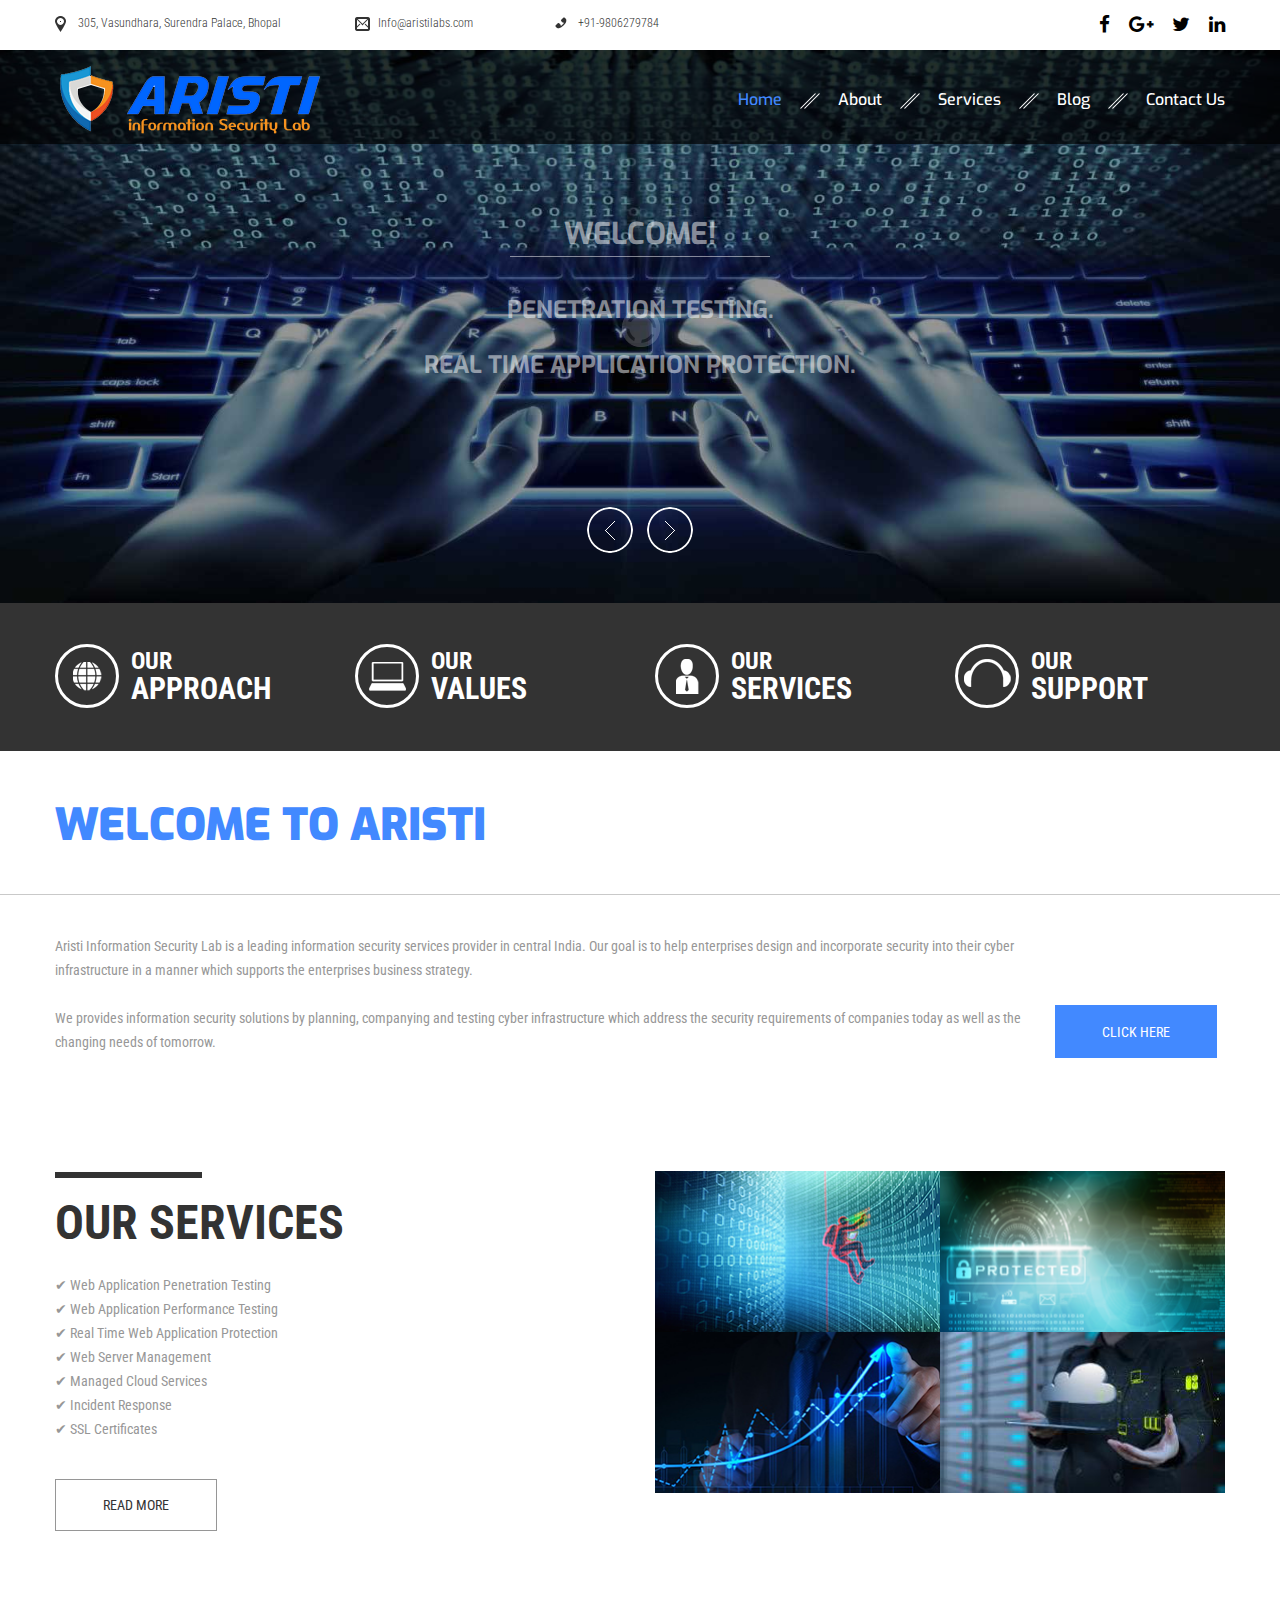
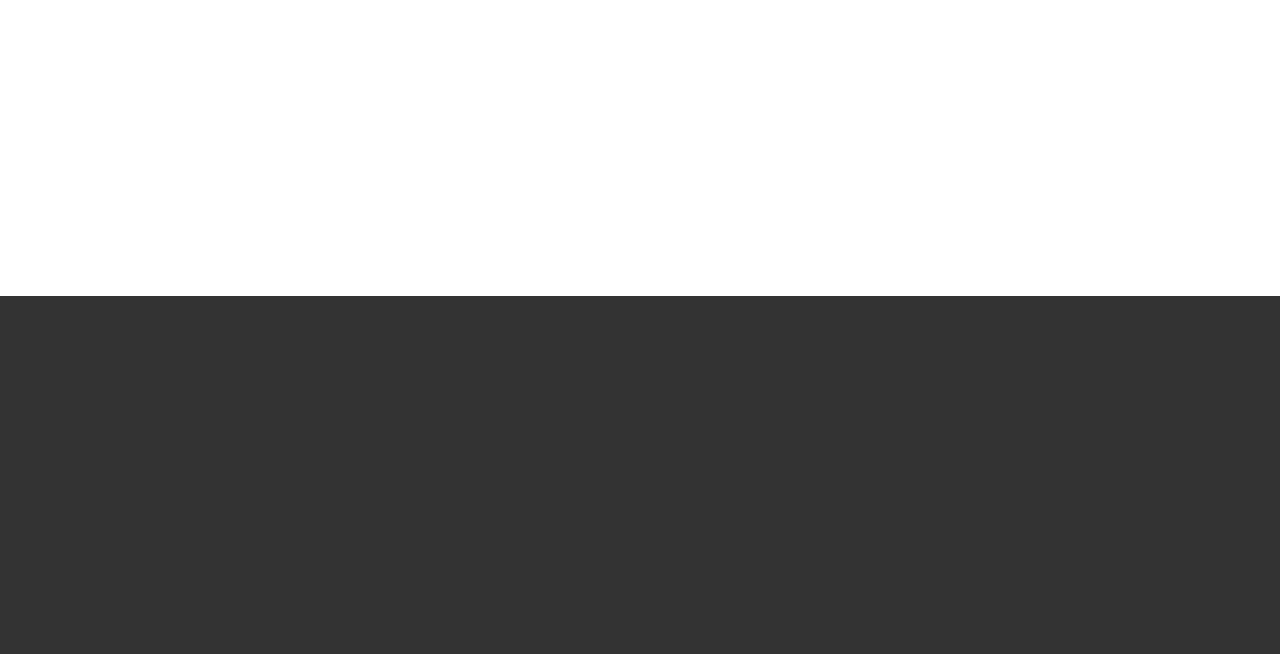
==== index.html @ cc19d4cd "Initial commit" ====
<!DOCTYPE html>
<html lang="en">
<head>
<title>Welcome to Aristi Labs</title>
<meta charset="utf-8">
<meta name="format-detection" content="telephone=no"/>

<link rel="icon" href="Images/favicon.ico" type="image/x-icon">
<link rel="stylesheet" href="css/grid.css">
<link rel="stylesheet" href="css/camera.css">
<link rel="stylesheet" href="css/newsletter.css">
<link rel="stylesheet" href="css/style.css">
<script src="js/jquery.js"></script>
<script src="js/jquery-migrate-1.2.1.js"></script>
<script src="js/camera.js"></script>
<script src="js/sForm.js"></script>
<!--[if (gt IE 9)|!(IE)]><!-->
<script src="js/jquery.mobile.customized.min.js"></script>
<script src="js/wow.js"></script>
<script>
        $(document).ready(function () {
            if ($('html').hasClass('desktop')) {
                new WOW().init();
            }
        });
    </script>
<!--<![endif]-->
<script>
        $(document).ready(function () {
            $('#camera_wrap').camera({
                loader: true,
                pagination: false,
                minHeight: '',
                thumbnails: false,
                height: '43.1875%',
                caption: true,
                navigation: true,
                fx: 'simpleFade'
            });
            $('#form1').sForm({
                ownerEmail:'#',
                sitename:'sitename.link'
            });
        });
    </script>
<!--[if lt IE 9]>
    <script src="js/html5shiv.js"></script>
    <link rel="stylesheet" type="text/css" media="screen" href="css/ie.css">
    <div id="ie6-alert" style="width: 100%; text-align:center;">
    <img src="https://beatie6.frontcube.com/Images/ie6.jpg" alt="Upgrade IE 6" width="640" height="344" border="0" usemap="#Map" longdesc="https://die6.frontcube.com" />
      <map name="Map" id="Map"><area shape="rect" coords="496,201,604,329" href="https://www.microsoft.com/windows/internet-explorer/default.aspx" target="_blank" alt="Download Interent Explorer" /><area shape="rect" coords="380,201,488,329" href="https://www.apple.com/safari/download/" target="_blank" alt="Download Apple Safari" /><area shape="rect" coords="268,202,376,330" href="https://www.opera.com/download/" target="_blank" alt="Download Opera" /><area shape="rect" coords="155,202,263,330" href="https://www.mozilla.com/" target="_blank" alt="Download Firefox" />
        <area shape="rect" coords="35,201,143,329" href="https://www.google.com/chrome" target="_blank" alt="Download Google Chrome" />
      </map>
  </div>
    <![endif]-->
</head>
<body>
 
<header id="header" class="main-page">
<div class="info">
<div class="container">
<div class="row">
<div class="grid_3">
<address>305, Vasundhara, Surendra Palace, Bhopal</address>
</div>
<div class="grid_2">
<span class="link"><a href="#">Info@aristilabs.com</a></span>
</div>
<div class="grid_2">
<span class="phone">+91-9806279784</span>
</div>
<div class="grid_5">
<ul class="socials1">
<li><a href="https://www.facebook.com/aristilabs" target="_blank"><i class="fa fa-facebook"></i></a></li>
<li><a href="#"><i class="fa fa-google-plus" target="_blank"></i></a></li>
<li><a href="https://www.twitter.com/aristilabs" target="_blank"><i class="fa fa-twitter"></i></a></li>
<!--/*<li><a href="#"><i class="fa fa-pinterest"></i></a></li>*/-->
<li><a href="https://www.linkedin.com/company/aristi-labs" target="_blank"><i class="fa fa-linkedin"></i></a></li>
</ul>
</div>
</div>
</div>
</div>
<div id="stuck_container">
<div class="wrapper">
<div class="container">
<div class="row">
<div class="grid_12">
<h1>
<a href="index.html"><img src="Images/Logo.png" style="margin-top:=25px"><br>
</a>
</h1>
<nav>
<ul class="sf-menu">
<li class="current"><a href="index.html">Home</a></li>
<li><a href="About-Us.html">About</a>
<!--<ul>
<li><a href="#">History</a></li>
<li><a href="#">News</a>
<ul>
<li><a href="#">Latest</a></li>
<li><a href="#">Archive</a></li>
</ul>
</li>
<li><a href="#">Testimonials</a></li>
</ul>-->
</li>
<li><a href="Services.html">Services</a>

</li>
<!--<li><a href="index-3.html">Projects</a></li>-->
<li><a href="https://blog.aristilabs.com" target="_blank">Blog</a></li>
<li><a href="Contact-Us.html">Contact Us</a></li>
</ul>
<div class="clearfix"></div>
</nav>
</div>
</div>
</div>
</div>
</div>
</header>
 
<section id="content">
<div class="slider-wrapper">
<div id="camera_wrap">
<div data-src="Images/slider1.jpg">
<div class="caption fadeIn">
<div class="container">
<div class="row">
<div class="grid_8 preffix_2">
<span class="pre-header">Welcome!</span>
<h6 style="font-size:24px">Penetration Testing.<br>Real Time Application Protection.<br></h6>
</div>
</div>
</div>
</div>
</div>
<div data-src="Images/slider2.jpg">
<div class="caption fadeIn">
<div class="container">
<div class="row">
<div class="grid_8 preffix_2">
<span class="pre-header">Welcome!</span>
<h6 style="font-size:24px">Incident Response.<br>Web Server Management</h6>
</div>
</div>
</div>
</div>
</div>
<div data-src="Images/slider3.jpg">
<div class="caption fadeIn">
<div class="container">
<div class="row">
<div class="grid_8 preffix_2">
<span class="pre-header">Welcome!</span>
<h6 style="font-size:24px">SSL Certificates <br/>Web Performance Test</h6>
</div>
</div>
</div>
</div>
</div>
</div>
<div class="clearfix"></div>
</div>
<div class="banner1 wow fadeInLeft">
<div class="container">
<div class="row">
<div class="grid_3">
<div class="post1">
<img src="Images/page1_img1.png" alt=""/>
<span class="header">
<a href="About-Us.html">
<span class="main">Our</span>
<span class="secondary">approach</span>
</a>
</span>
<div class="clearfix"></div>
</div>
</div>
<div class="grid_3">
<div class="post1">
<img src="Images/page1_img2.png" alt=""/>
<span class="header">
<a href="About-Us.html">
<span class="main">Our</span>
<span class="secondary">values</span>
</a>
</span>
<div class="clearfix"></div>
</div>
</div>
<div class="grid_3">
<div class="post1">
<img src="Images/page1_img3.png" alt=""/>
<span class="header">
<a href="Services.html">
<span class="main">Our</span>
<span class="secondary">Services</span>
</a>
</span>
<div class="clearfix"></div>
</div>
</div>
<div class="grid_3">
<div class="post1">
<img src="Images/page1_img4.png" alt=""/>
<span class="header">
<a href="Contact-Us.html">
<span class="main">Our</span>
<span class="secondary">support</span>
</a>
</span>
<div class="clearfix"></div>
</div>
</div>
</div>
</div>
</div>
<div class="wrapper1 wow fadeInLeft">
<div class="container">
<div class="row">
<div class="grid_8">
<span class="font1"><a href="#">Welcome To Aristi</a></span>
</div>
<!--<div class="grid_4">
<span class="font2">Information Security Lab</span>
</div>-->
</div>
</div>
</div>
<div class="wrapper2 wow fadeInLeft">
<div class="container">
<div class="row">
<div class="grid_12">
<div class="post2">
<div class="row">
<div class="grid_10">
<!--<h2>Welcom To Aristi </h2>
<h3><a href="#">Information Security Lab</a></h3>-->
<p>Aristi Information Security Lab is a leading information security services provider in central India. Our goal is to help enterprises design and incorporate security into their cyber infrastructure in a manner which supports the enterprises business strategy.

<br/><br/> We provides information security solutions by planning, companying and testing cyber infrastructure which address the security requirements of companies today as well as the changing needs of tomorrow.</p>
</div>
<div class="grid_2">
<a class="btn-big" href="#">Click here</a>
</div>
</div>
</div>
</div>
</div>
<div class="row">
<div class="grid_12">
<div class="post3">
<div class="row">
<div class="grid_6">
<h2>Our Services</h2>


<ui>
<li style="display:block"> ✔ Web Application Penetration Testing</li>
<li style="display:block"> ✔ Web Application Performance Testing</li>
<li style="display:block"> ✔ Real Time Web Application Protection</li>
<li style="display:block"> ✔ Web Server Management</li>
<li style="display:block"> ✔ Managed Cloud Services</li>
<li style="display:block"> ✔ Incident Response</li>
<li style="display:block"> ✔ SSL Certificates</li>
</ui>


<a class="btn-big __inset1" href="Services.html">Read more</a>
</div>
<div class="grid_6">
<div class="gallery_image __inset1">
<a href="gallery1.html">
<img src="Images/page1_img5.png" alt=""/>
<div class="hover">
<span class="slogan">Penetration <br>Testing</span>
</div>
</a>
</div>
<div class="gallery_image __inset1">
<a href="gallery1.html">
<img src="Images/page1_img6.png" alt=""/>
<div class="hover">
<span class="slogan">website<br>protection</span>
</div>
</a>
</div>
<div class="gallery_image __inset1">
<a href="gallery1.html">
<img src="Images/page1_img7.png" alt=""/>
<div class="hover">
<span class="slogan">Performance <br>Testing</span>
</div>
</a>
</div>
<div class="gallery_image __inset1">
<a href="gallery1.html">
<img src="Images/page1_img8.png" alt=""/>
<div class="hover">
<span class="slogan">Managed Cloud <br>Services</span>
</div>
</a>
</div>
</div>
</div>
</div>
</div>
</div>
</div>
</div>
<!--<div class="banner2 wow fadeInLeft">
<div class="container">
<div class="row">
<div class="grid_6">
<div class="post3 __inset1">
<h2>From the ground up, we are your online business architects.</h2>
<span class="header"><a href="#">Eccusamus et iusto odio dignissimos ducimed.</a></span>
<p>Sui blanditiis praesentium voluptatum deleniti atque corrupti quos dolores et quas molestias excepturi sint occaecati cupiditate non provident, similique sunt in culpa qui officia deserunt mollitia animi, id est laborum et dolorum fuga. Et harum quidem rerum facilis est et.</p>
<a class="btn-big __inset1" href="#">Read more</a>
</div>
</div>
</div>
</div>
</div>-->
<div class="banner3 wow fadeInLeft">
<div class="container">
<div class="row">
<div class="grid_6">
<div class="slogan">
<span class="header">Interested in our Services</span>

<!--<p>Quis autem vel eum iure reprehenderit qui in ea voluptate velit esse quam nihil molestiae</p>-->
</div>
</div>
<div class="grid_6">
<div class="newsletter-form" id="newsletter-form1">



<a href="Contact-Us.html" class="button" data-type="submit">Click Here</a>


</div>
</div>
</div>
</div>
</div>
<div class="banner4 wow fadeInLeft">
<div class="container">
<div class="row">
<div class="grid_3">
<a href="#"><img src="Images/page1_img10.png" alt=""/></a>
</div>
<div class="grid_3">
<a href="#"><img src="Images/page1_img11.png" alt=""/></a>
</div>
<div class="grid_3">
<a href="#"><img src="Images/page1_img12.png" alt=""/></a>
</div>
<div class="grid_3">
<a href="#"><img src="Images/page1_img13.png" alt=""/></a>
</div>
</div>
</div>
</div>
</section>
 
<footer id="footer">
<div class="wrapper wow fadeInLeft">
<div class="container">
<div class="row">
<div class="grid_3 __float-right">

<iframe src="https://www.facebook.com/plugins/page.php?href=https%3A%2F%2Fwww.facebook.com%2Faristilabs&tabs=timeline&height=200&small_header=true&adapt_container_width=false&hide_cover=false&show_facepile=true&appId" width="100%" height="200" style="border:none;overflow:hidden" scrolling="no" frameborder="0" allowTransparency="true"></iframe>

</div>
<div class="grid_3 __float-right">
<span class="h8">Services</span>
<ul class="list2">

<li><a href="Services.html"> Penetration Testing</a></li>
<li><a href="Services.html"> Web Performance Testing</a></li>
<li><a href="Services.html"> Real Time Application Protection</a></li>
<li><a href="Services.html"> Web Server Management</a></li>
<li><a href="Services.html"> Managed Cloud Services</a></li>
<li><a href="Services.html"> Incident Response</a></li>
<li><a href="Services.html"> SSL Certificates</a></li>

</ul>
</div>
<div class="grid_3 __float-right">
<span class="h8">Address</span>
<address>
<span>305, Vasundhara, Surendra </span>
<span>Palace, Bhopal,</span>
<span>Phone : +91-9806279784</span>
<span><a href="#">Info@aristilabs.com</a></span>
</address>
</div>
<div class="grid_3">
<span class="h8">Follow us</span>
<ul class="socials1">

<li><a href="https://www.facebook.com/aristilabs" target="_blank"><i class="fa fa-facebook"></i></a></li>
<li><a href="#"><i class="fa fa-google-plus"></i></a></li>
<li><a href="https://www.twitter.com/aristilabs" target="_blank"><i class="fa fa-twitter"></i></a></li>
<!--/*<li><a href="#"><i class="fa fa-pinterest"></i></a></li>*/-->
<li><a href="https://www.linkedin.com/company/aristi-labs" target="_blank"><i class="fa fa-linkedin"></i></a></li>

</ul>
<div class="privacy-block">
&copy; <span id="copyright-year"></span> <a href="Privacy-policy.html">Privacy policy</a>
 
</div>
</div>
</div>
</div>
</div>
</footer>
<script src="js/script.js"></script>

</body> 
</html>
---- css/grid.css ----
html,body,div,span,applet,object,iframe,h1,h2,h3,h4,h5,h6,p,blockquote,pre,a,abbr,acronym,address,big,cite,code,del,dfn,em,img,ins,kbd,q,s,samp,small,strike,strong,sub,sup,tt,var,b,u,i,center,dl,dt,dd,ol,ul,li,fieldset,form,label,legend,table,caption,tbody,tfoot,thead,tr,th,td,article,aside,canvas,details,embed,figure,figcaption,footer,header,hgroup,menu,nav,output,ruby,section,summary,time,mark,audio,video{margin:0;padding:0;border:0;font-size:100%;font:inherit;vertical-align:top;}article,aside,details,figcaption,figure,footer,header,hgroup,menu,nav,section{display:block;}body{line-height:1;}ol,ul{list-style:none;}blockquote,q{quotes:none;}blockquote:before,blockquote:after,q:before,q:after{content:'';content:none;}table{border-collapse:collapse;border-spacing:0;}.clearfix:before,.clearfix:after{display:table;content:"";line-height:0;}.clearfix:after{clear:both;}.container .alpha{margin-left:0px;}.container .omega{margin-right:0px;}.row{margin-left:-30px;}.row:before,.row:after{display:table;content:"";line-height:0;}.row:after{clear:both;}[class*="grid_"]{float:left;min-height:1px;margin-left:30px;}.container{width:1170px;}.grid_12{width:1170px;}.grid_11{width:1070px;}.grid_10{width:970px;}.grid_9{width:870px;}.grid_8{width:770px;}.grid_7{width:670px;}.grid_6{width:570px;}.grid_5{width:470px;}.grid_4{width:370px;}.grid_3{width:270px;}.grid_2{width:170px;}.grid_1{width:70px;}.preffix_12{margin-left:1230px;}.preffix_11{margin-left:1130px;}.preffix_10{margin-left:1030px;}.preffix_9{margin-left:930px;}.preffix_8{margin-left:830px;}.preffix_7{margin-left:730px;}.preffix_6{margin-left:630px;}.preffix_5{margin-left:530px;}.preffix_4{margin-left:430px;}.preffix_3{margin-left:330px;}.preffix_2{margin-left:230px;}.preffix_1{margin-left:130px;}.container{margin-right:auto;margin-left:auto;-webkit-box-sizing:border-box;-moz-box-sizing:border-box;box-sizing:border-box;}.container:before,.container:after{display:table;content:"";line-height:0;}.container:after{clear:both;}@media (min-width: 980px) and (max-width: 1199px) {.row{margin-left:-20px;}.row:before,.row:after{display:table;content:"";line-height:0;}.row:after{clear:both;}[class*="grid_"]{float:left;min-height:1px;margin-left:20px;}.container{width:940px;}.grid_12{width:940px;}.grid_11{width:860px;}.grid_10{width:780px;}.grid_9{width:700px;}.grid_8{width:620px;}.grid_7{width:540px;}.grid_6{width:460px;}.grid_5{width:380px;}.grid_4{width:300px;}.grid_3{width:220px;}.grid_2{width:140px;}.grid_1{width:60px;}.preffix_12{margin-left:980px;}.preffix_11{margin-left:900px;}.preffix_10{margin-left:820px;}.preffix_9{margin-left:740px;}.preffix_8{margin-left:660px;}.preffix_7{margin-left:580px;}.preffix_6{margin-left:500px;}.preffix_5{margin-left:420px;}.preffix_4{margin-left:340px;}.preffix_3{margin-left:260px;}.preffix_2{margin-left:180px;}.preffix_1{margin-left:100px;}}@media (min-width: 768px) and (max-width: 979px) {.row{margin-left:-20px;}.row:before,.row:after{display:table;content:"";line-height:0;}.row:after{clear:both;}[class*="grid_"]{float:left;min-height:1px;margin-left:20px;}.container{width:748px;}.grid_12{width:748px;}.grid_11{width:684px;}.grid_10{width:620px;}.grid_9{width:556px;}.grid_8{width:492px;}.grid_7{width:428px;}.grid_6{width:364px;}.grid_5{width:300px;}.grid_4{width:236px;}.grid_3{width:172px;}.grid_2{width:108px;}.grid_1{width:44px;}.preffix_12{margin-left:788px;}.preffix_11{margin-left:724px;}.preffix_10{margin-left:660px;}.preffix_9{margin-left:596px;}.preffix_8{margin-left:532px;}.preffix_7{margin-left:468px;}.preffix_6{margin-left:404px;}.preffix_5{margin-left:340px;}.preffix_4{margin-left:276px;}.preffix_3{margin-left:212px;}.preffix_2{margin-left:148px;}.preffix_1{margin-left:84px;}}.select-menu{display:none!important;}@media (max-width: 767px) {.container{width:420px;padding:0 0px;}.row{margin-left:0;}[class*="grid_"]{float:none;display:block;width:100%;margin-left:0;-webkit-box-sizing:border-box;-moz-box-sizing:border-box;box-sizing:border-box;}.select-menu{display:block!important;}}@media (max-width: 479px) {body{padding:0;}.container{width:300px;padding:0 15px;}.row{margin-left:0;}}
---- css/camera.css ----
@media (max-width: 979px) {.slider-wrapper{margin-top:0;}}.caption{top:50%;margin-top:-120px;left:0;right:0;display:block;position:absolute;text-align:center;}.caption .pre-header{display:block;font:700 30px/55px "Exo",sans-serif;color:#ffffff;position:relative;text-transform:uppercase;margin-bottom:21px;}.caption .pre-header:after{content:'';display:block;position:absolute;height:1px;width:260px;left:50%;margin-left:-130px;background:#ffffff;bottom:5px;}@media (max-width: 1199px) {.caption{margin-top:-98px;}.caption .pre-header{font-size:27px;line-height:50px;margin-bottom:10px;}.caption h6{font-size:38px;line-height:45px;}}@media (max-width: 979px) {.caption{margin-top:-50px;}.caption .pre-header{font-size:14px;line-height:30px;margin-bottom:0px;}.caption h6{font-size:21px;line-height:25px;}}@media (max-width: 767px) {.caption{margin-top:-50px;}.caption .pre-header{display:none;}.caption h6{font-size:14px;line-height:16px;}}@media (max-width: 479px) {.caption{display:none;}}.camera_prev span{left:50%;margin-left:-53px;background-image:url(../Images/slider_nav-prev.png);}.camera_next span{right:50%;margin-right:-53px;background-image:url(../Images/slider_nav-next.png);}.camera_prev span,.camera_next span{width:46px;height:46px;display:inline-block;z-index:999;position:absolute;bottom:50px;border-radius:100px;background-repeat:no-repeat;background-position:center -46px;cursor:pointer;}.camera_prev span:hover,.camera_next span:hover{background-position:center 0;}@media (max-width: 979px) {.camera_prev span,.camera_next span{bottom:30px;}}.camera_wrap a,.camera_wrap img,.camera_wrap ol,.camera_wrap ul,.camera_wrap li,.camera_wrap table,.camera_wrap tbody,.camera_wrap tfoot,.camera_wrap thead,.camera_wrap tr,.camera_wrap th,.camera_wrap td .camera_thumbs_wrap a,.camera_thumbs_wrap img,.camera_thumbs_wrap ol,.camera_thumbs_wrap ul,.camera_thumbs_wrap li,.camera_thumbs_wrap table,.camera_thumbs_wrap tbody,.camera_thumbs_wrap tfoot,.camera_thumbs_wrap thead,.camera_thumbs_wrap tr,.camera_thumbs_wrap th,.camera_thumbs_wrap td{background:none;border:0;font:inherit;font-size:100%;margin:0;padding:0;vertical-align:baseline;list-style:none;}.camera_wrap{display:none;float:left;position:relative;z-index:0;}.camera_wrap img{max-width:none!important;}.camera_fakehover{height:100%;min-height:60px;position:relative;width:100%;z-index:1;}.camera_wrap{width:100%;}.camera_src{display:none;}.cameraCont,.cameraContents{height:100%;position:relative;width:100%;z-index:1;}.cameraSlide{bottom:0;left:0;position:absolute;right:0;top:0;width:100%;}.cameraContent{bottom:0;display:none;left:0;position:absolute;right:0;top:0;width:100%;}.camera_target{bottom:0;height:100%;left:0;overflow:hidden;position:absolute;right:0;text-align:left;top:0;width:100%;z-index:0;}.camera_overlayer{bottom:0;height:100%;left:0;overflow:hidden;position:absolute;right:0;top:0;width:100%;z-index:0;}.camera_target_content{bottom:0;left:0;overflow:hidden;position:absolute;right:0;top:0;z-index:2;}.camera_target_content .camera_link{display:block;height:100%;text-decoration:none;}.camera_loader{background:#ffffff url(../Images/camera-loader.gif) no-repeat center;background:rgba(255,255,255,0.9) url(../Images/camera-loader.gif) no-repeat center;border:1px solid #ffffff;-webkit-border-radius:18px;-moz-border-radius:18px;border-radius:18px;height:36px;left:50%;overflow:hidden;position:absolute;margin:-18px 0 0 -18px;top:50%;width:36px;z-index:3;}.camera_bar{bottom:0;left:0;overflow:hidden;position:absolute;right:0;top:0;z-index:3;}.camera_thumbs_wrap.camera_left .camera_bar,.camera_thumbs_wrap.camera_right .camera_bar{height:100%;position:absolute;width:auto;}.camera_thumbs_wrap.camera_bottom .camera_bar,.camera_thumbs_wrap.camera_top .camera_bar{height:auto;position:absolute;width:100%;}.camera_nav_cont{height:65px;overflow:hidden;position:absolute;right:9px;top:15px;width:120px;z-index:4;}.camerarelative{overflow:hidden;position:relative;}.imgFake{cursor:pointer;}.camera_command_wrap{left:0;position:relative;right:0;z-index:4;}.camera_command_wrap .hideNav{display:none;}.showIt{display:none;}.camera_clear{clear:both;display:block;height:1px;margin:-1px 0 25px;position:relative;}.camera_caption{bottom:0;top:0;left:0;right:0;display:block;position:absolute;width:100%;text-align:center;}
---- css/newsletter.css ----
.newsletter-form{-webkit-transition:all 2s ease;transition:all 2s ease;margin-top:23px;position:relative;}.newsletter-form #form1{-webkit-transition:all 1s ease;transition:all 1s ease;}.newsletter-form .button{background:#4289ff;display:inline-block;font:400 14px/18px "Roboto Condensed",sans-serif;text-transform:lowercase;color:#ffffff;margin-left:3px;padding:9px 0 7px;width:93px;height:39px;border:1px solid #d2d2d2;outline:none!important;-webkit-box-sizing:border-box;-moz-box-sizing:border-box;box-sizing:border-box;text-align:center;}@media (max-width: 979px) {.newsletter-form .button{margin-left:0;}}.newsletter-form .button:hover{background:#039aac;color:#ffffff;}.newsletter-form .success{position:absolute;font-size:11px;line-height:14px;bottom:-22px;left:39px;color:#4289ff;}@media (min-width: 768px) and (max-width: 1199px) {.newsletter-form .success{font-size:10px;line-height:11px;bottom:-20px;}}@media (max-width: 1199px) {.newsletter-form .success{left:0;}}.newsletter-form input{-webkit-box-sizing:border-box;-moz-box-sizing:border-box;box-sizing:border-box;font:400 14px/24px "Exo",sans-serif;color:#979797;padding:6px 15px 5px 15px;width:427px;margin-left:39px;border-radius:0;box-shadow:none;-webkit-appearance:none;border:1px solid #d2d2d2;background:#ffffff;height:39px;}@media (max-width: 1199px) {.newsletter-form input{margin-left:0;width:355px;}}@media (max-width: 979px) {.newsletter-form input{width:100%;margin-left:0;margin-bottom:20px;}}@media (max-width: 767px) {.newsletter-form input{width:100%;}}.newsletter-form input:focus{outline:none;}.newsletter-form .name{position:relative;}.newsletter-form .email{position:relative;}.newsletter-form .error{text-align:left;font-size:9px;line-height:9px;position:absolute;top:0;right:5px;display:none;color:#333333;}.newsletter-form .invalid .error{display:block;}
---- css/style.css ----
@import "animate.css";@import url(//maxcdn.bootstrapcdn.com/font-awesome/4.2.0/css/font-awesome.min.css);@import url(//fonts.googleapis.com/css?family=Exo:700);@import url(//fonts.googleapis.com/css?family=Exo:500);@import url(//fonts.googleapis.com/css?family=Exo:900);@import url(//fonts.googleapis.com/css?family=Exo:600);@import url(//fonts.googleapis.com/css?family=Roboto+Condensed:400);@import url(//fonts.googleapis.com/css?family=Roboto+Condensed:300);@import url(//fonts.googleapis.com/css?family=Roboto+Condensed:700);@import url(//fonts.googleapis.com/css?family=Audiowide);body{font:400 14px/24px "Roboto Condensed",sans-serif;color:#979797;background:#333333;}a[href^="tel:"]{color:inherit;text-decoration:none;}a{text-decoration:none;color:inherit;-webkit-transition:all 0.3s ease;transition:all 0.3s ease;}a:hover{color:#4289ff;}img{max-width:100%;}*{-webkit-text-size-adjust:none;}h2{font:700 48px/48px "Roboto Condensed",sans-serif;text-transform:uppercase;color:#333333;position:relative;padding-top:27px;}h2:before{content:'';display:block;position:absolute;top:0px;left:0;height:6px;width:147px;background:#333333;}@media (min-width: 768px) and (max-width: 979px) {h2{font-size:35px;}}@media (max-width: 767px) {h2{font-size:30px;line-height:30px;}}.header1{margin-bottom:22px;}h3{font:400 18px/24px "Roboto Condensed",sans-serif;text-transform:uppercase;color:#333333;}h6{font:700 48px/55px "Exo",sans-serif;text-transform:uppercase;color:#ffffff;}.h8{font:700 18px/18px "Roboto Condensed",sans-serif;text-transform:uppercase;color:#ffffff;display:block;}.font1{font:900 44px/44px "Exo",sans-serif;text-transform:uppercase;color:#4289ff;display:inline-block;}.font1:hover a{color:#333333;}@media (max-width: 767px) {.font1{font-size:24px;line-height:24px;}}.font2{font:600 18px/21px "Exo",sans-serif;text-transform:uppercase;color:#4289ff;display:inline-block;}.btn-default{font:400 14px/24px "Roboto Condensed",sans-serif;color:#333333;text-transform:uppercase;display:inline-block;}.btn-default:hover{color:#4289ff;}.btn-big{display:inline-block;background:#4289ff;color:#ffffff;font:400 14px/24px "Roboto Condensed",sans-serif;padding:15px 47px 14px;text-transform:uppercase;text-align:center;}.btn-big:hover{background:#039aac;color:#ffffff;}.btn-big.__inset1{border:1px solid #969696;background:transparent;color:#333333;padding-top:13px;padding-bottom:13px;}.btn-big.__inset1:hover{background:#4289ff;color:#ffffff;}@media (max-width: 479px) {.btn-big.__inset1{background:#ffffff;}}@media (min-width: 768px) and (max-width: 979px) {.btn-big{padding:8px 20px;}}.__display-none{display:none;}.__float-right{float:right!important;}@media (max-width: 767px) {.__float-right{float:none!important;}}.__display-inline{display:inline;}.__hover-color{color:#4289ff;}.__upper{text-transform:uppercase;}.__normal{font-weight:400;}.__relative{position:relative;}.wrapper1{padding:52px 0 47px;border-bottom:1px solid #c9c9c9;}.wrapper1 .font2{margin-top:2px;}.wrapper2{padding:39px 0 81px;}.wrapper3{border-bottom:1px solid #d2d2d2;padding-bottom:80px;}.wrapper4{padding:80px 0 24px;background:#f6f8fa;}.wrapper5{border-bottom:1px solid #d2d2d2;}.wrapper6{padding-bottom:80px;}.wrapper6 .header1{margin-bottom:27px;}.wrapper7{padding-bottom:26px;}.wrapper8{padding-bottom:67px;}.wrapper9{padding-bottom:39px;}#header{background-repeat:#ffffff;}@media (max-width: 979px) {#header{text-align:center;}}#header .info{padding:16px 0 6px;background:#ffffff;font:300 12px/14px "Roboto Condensed",sans-serif;color:#333333;}@media (max-width: 979px) {#header .info{font-size:9px;line-height:9px;}}@media (max-width: 767px) {#header .info{font-size:12px;line-height:14px;}}#header .info address,#header .info .phone,#header .info .link{display:block;padding-left:23px;position:relative;}#header .info address:before,#header .info .phone:before,#header .info .link:before{content:'';display:block;position:absolute;left:0;top:0;width:15px;height:16px;overflow:hidden;background:no-repeat left 0;}@media (max-width: 767px) {#header .info address:before,#header .info .phone:before,#header .info .link:before{display:none;}}#header .info address:before{background-image:url(../Images/icon1.png);}#header .info .link:before{background-image:url(../Images/icon2.png);}#header .info .phone:before{background-image:url(../Images/icon3.png);}#header .info .socials1{text-align:right;margin-top:-1px;}@media (max-width: 767px) {#header .info .socials1{text-align:center;margin-top:20px;}}#header #stuck_container{position:relative;padding:15px 0 3px;z-index:400;background:url(../Images/header_background.png) no-repeat;background-size:cover;}@media (max-width: 979px) {#header #stuck_container{padding-top:0;padding-bottom:5px;}}#header.main-page #stuck_container{position:absolute;left:0;right:0;background:url(../Images/background1.png) repeat;}@media (max-width: 979px) {#header.main-page #stuck_container{position:relative;}}.socials1 li{display:inline-block;margin-bottom:10px;}.socials1 li+li{margin-left:16px;}.socials1 li a i{font-size:19px;line-height:19px;color:#000000;-webkit-transition:all 0.3s ease;transition:all 0.3s ease;}.socials1 li a:hover i{color:#4289ff;}h1{float:left;position:relative;}@media (max-width: 979px) {h1{float:none;display:inline-block;}}@media (max-width: 767px) {h1{margin-top:10px;}}h1 .main,h1 .secondary{display:inline-block;}h1 .main{font:400 60px/60px "Audiowide",sans-serif;text-transform:uppercase;color:#ffffff;}h1 .secondary{font:700 10px/12px "Roboto Condensed",sans-serif;color:#4289ff;text-transform:uppercase;margin-top:-4px;}nav{float:right;margin-top:27px;}@media (max-width: 979px) {nav{display:inline-block;float:none;margin-top:0;}}.sf-menu>li{-webkit-box-sizing:border-box;-moz-box-sizing:border-box;box-sizing:border-box;float:left;position:relative;text-align:center;}.sf-menu>li+li{margin-left:56px;}.sf-menu>li+li:before{content:'';position:absolute;display:block;width:26px;height:16px;background:url(../Images/divider1.png) no-repeat center 0;left:-41px;top:1px;}.sf-menu>li>.sf-with-ul:after{font-family:FontAwesome;font-size:10px;position:absolute;font-style:normal;font-weight:normal;text-decoration:none;cursor:default;content:"\f0d7";color:#ffffff;bottom:-10px;left:50%;margin-left:-3px;-webkit-transition:all 0.3s ease;transition:all 0.3s ease;}.sf-menu>li>a{text-transform:capitalize;font:500 16px/16px "Exo",sans-serif;display:inline-block;-webkit-transition:0.3s all ease;transition:0.3s all ease;color:#ffffff;}.sf-menu>li>a:hover{color:#4289ff;-webkit-transition:0.3s all ease;transition:0.3s all ease;}.sf-menu>li>a:active{background:transparent;color:#4289ff;}.sf-menu .sfHover>a:after{color:#4289ff;}.sf-menu>li.current>a{color:#4289ff;}.sf-menu>li.current>.sf-with-ul:after{color:#4289ff;}.sf-menu>li.sfHover>a{color:#4289ff;}.sf-menu a{-webkit-transition:0.3s all ease;transition:0.3s all ease;}.sf-menu a:hover{-webkit-transition:0.3s all ease;transition:0.3s all ease;}.sf-menu ul{-webkit-box-sizing:border-box;-moz-box-sizing:border-box;box-sizing:border-box;display:none;border-radius:3px;width:110px;font:400 12px/12px Arial,sans-serif;position:absolute;top:21px;left:50%;margin-left:-55px;background:#292929;text-align:left;padding:34px 0 35px 16px;z-index:2;}.sf-menu ul>li+li{margin-top:22px;}.sf-menu ul li{position:relative;display:block;}.sf-menu ul li>.sf-with-ul:after{font-family:FontAwesome;font-size:10px;position:absolute;font-style:normal;font-weight:normal;text-decoration:none;cursor:default;content:"\f0da";color:#ffffff;bottom:-1px;right:15px;-webkit-transition:all 0.3s ease;transition:all 0.3s ease;}.sf-menu ul li a{color:#ffffff;text-transform:uppercase;}.sf-menu ul li a:hover{color:#4289ff;}.sf-menu ul>.sfHover>a:after{color:#4289ff;}.sf-menu ul li.sfHover>a{color:#4289ff;}.sf-menu ul ul{position:absolute;top:-5px;left:94px;margin-left:0;background:#4289ff;padding:10px 0 11px 10px;z-index:4;text-align:left;}.sf-menu ul ul li a{color:#ffffff;text-transform:uppercase;}.sf-menu ul ul li a:hover{color:#000000;}.sf-menu ul ul li+li{margin-top:18px;}@media only screen and (max-width: 767px) {.sf-menu{display:none;}nav{width:100%;float:none;}.select-menu{border-radius:none;display:block;text-transform:capitalize;float:none;color:#4289ff;width:100%;margin-bottom:10px;background:#ffffff;font:22px/28px "Exo",sans-serif;text-align:left;border:1px solid #c1c1c1;padding:2px 0;position:relative;}.select-menu option{text-align:left;position:relative;}}.isStuck{z-index:999;position:fixed;-webkit-box-shadow:0 0 4px 0 #000000;box-shadow:0 0 4px 0 #000000;}.isStuck nav{margin-top:0;}.isStuck#stuck_container{padding:0;}.isStuck h1{margin-top:-20px;padding-left:28px;margin-bottom:-19px;}.isStuck h1 .main{font-size:30px;line-height:49px;}.isStuck h1 .secondary{margin-top:-10px;font-size:8px;line-height:8px;}.isStuck h1:before{width:25px;height:19px;background-size:contain;}@media only screen and (max-width: 979px) {.isStuck{display:none!important;}}#content{background:#ffffff;}#content.common{padding-top:80px;}.banner1{background:#333333;padding:43px 0;}.post1 img{float:left;border:3px solid #ffffff;border-radius:500px;margin-right:12px;padding:0;margin-top:-2px;}.post1 .header{color:#ffffff;text-transform:uppercase;}.post1 .header a{display:inline-block;}.post1 .header .main{display:block;font:700 24px/30px "Roboto Condensed",sans-serif;margin-bottom:-2px;}.post1 .header .secondary{display:block;font:700 30px/30px "Roboto Condensed",sans-serif;}@media (min-width: 768px) and (max-width: 1199px) {.post1{text-align:center;}.post1 img{float:none;display:block;margin:0 auto 10px;}}@media (max-width: 767px) {.post1{margin-bottom:40px;}}.post2{margin-bottom:114px;}.post2 h2{margin-bottom:22px;}.post2 h3{margin-bottom:8px;}.post2 .btn-big{margin-top:71px;}.post3 h2{margin-bottom:26px;}.post3 .header{display:block;font:400 14px/24px "Roboto Condensed",sans-serif;color:#333333;text-transform:uppercase;}.post3 .btn-big{margin-top:38px;}.post3.__inset1{padding-right:67px;}.banner2{background:url(../Images/page1_img9.png) no-repeat center 0;background-size:cover;padding:80px 0 61px;border:1px solid #d2d2d2;}.banner3{padding:33px 0 35px;border-bottom:1px solid #e4e4e4;}.banner3 span{display:block;}.banner3 .header{font:700 36px/36px "Roboto Condensed",sans-serif;color:#4289ff;text-transform:uppercase;display:block;margin-bottom:1px;}.banner3 .secondary{display:block;font:400 18px/24px "Roboto Condensed",sans-serif;color:#333333;margin-bottom:3px;text-transform:uppercase;}.banner3 p{font:400 12px/18px "Roboto Condensed",sans-serif;color:#909090;}.banner4{padding:45px 0 41px;}@media (max-width: 767px) {.banner4{text-align:center;}.banner4 img{margin-bottom:30px;}}.banner4 a:hover img{-webkit-transition:opacity 0.3s ease;transition:opacity 0.3s ease;opacity:0.8;filter:alpha(opacity=80);}.post4{margin-bottom:50px;}.post4 h3{margin-bottom:6px;}.post4 p{margin-bottom:14px;}.post4 img{margin-top:2px;}@media (max-width: 767px) {.post4 img{width:100%;}}.post4.__inset1 h3{margin-top:1px;}.post4.__inset1 img{margin-top:7px;}.post4.__inset1 .btn-big{margin-top:9px;}@media (max-width: 767px) {.post4.__inset1 img{margin-bottom:20px;}}.post5{margin-top:7px;background:#ebebeb;text-align:center;padding:28px 25px 25px;}.post5 .header{font:900 30px/30px "Exo",sans-serif;color:#333333;text-transform:uppercase;margin-bottom:10px;display:inline-block;}.post5 p{color:#898989;}.post5 .btn-default{margin-top:16px;}.blockquote1{margin-top:23px;padding-left:59px;position:relative;}.blockquote1 cite{font-style:italic;display:block;margin-bottom:18px;}.blockquote1 .author{display:inline-block;font:400 18px/20px "Roboto Condensed",sans-serif;text-transform:uppercase;color:#333333;}.blockquote1 .author:hover{color:#4289ff;}.blockquote1 .who{display:inline-block;margin-top:-2px;font:400 14px/20px "Roboto Condensed",sans-serif;color:#4289ff;}.blockquote1:before{font-family:FontAwesome;font-size:48px;position:absolute;font-style:normal;font-weight:normal;text-decoration:none;cursor:default;top:16px;left:0;content:'\f10d';line-height:24px;color:#333333;}#accordion{margin-top:6px;margin-bottom:81px;}#accordion>h3{position:relative;}#accordion .ui-accordion-header{margin-top:2px;display:block;position:relative;background:#f5f5f5;padding:5px 10px 3px 47px;min-height:32px;-webkit-box-sizing:border-box;-moz-box-sizing:border-box;box-sizing:border-box;-webkit-transition:all 0.3s ease;transition:all 0.3s ease;}#accordion .ui-accordion-header:before{-webkit-transition:1s all ease;transition:1s all ease;font-family:FontAwesome;font-size:18px;position:absolute;font-style:normal;font-weight:normal;text-decoration:none;cursor:default;line-height:24px;content:'\f054';color:#333333;left:27px;top:50%;margin-top:-12px;}#accordion .ui-accordion-header:hover{color:#4289ff;cursor:pointer;outline:none;}#accordion .ui-state-hover{color:#333333;outline:none;}#accordion .ui-accordion-header-active{color:#333333;position:relative;outline:none;}#accordion .ui-accordion-header-active:before{color:#4289ff;}#accordion .ui-accordion-content{-webkit-box-sizing:border-box;-moz-box-sizing:border-box;box-sizing:border-box;border:1px solid #e9e9e9;border-top:none;padding:21px 40px 26px 47px;margin-bottom:3px;}#accordion .ui-accordion-content p{margin-bottom:12px;}#accordion .ui-state-focus{outline:none;}.post6{margin-top:6px;text-align:center;margin-bottom:63px;}.post6 img{margin-bottom:24px;}.post6 h3{font-weight:700;}@media (max-width: 979px) {.post6{padding:4px;}}.post7{margin-top:24px;margin-bottom:54px;}.post7 time{-webkit-box-sizing:border-box;-moz-box-sizing:border-box;box-sizing:border-box;padding:12px 2px 12px;margin-top:4px;display:block;text-align:center;text-transform:uppercase;color:#ffffff;background:#4289ff;width:60px;}@media (max-width: 979px) {.post7 time{width:100%;}}@media (max-width: 767px) {.post7 time{padding:2px;margin-bottom:10px;}}.post7 time span{display:block;}@media (max-width: 767px) {.post7 time span+span{margin-left:10px;}}@media (max-width: 767px) {.post7 time span{display:inline-block;}}.post7 time .day{font-size:30px;line-height:30px;margin-bottom:6px;}@media (max-width: 767px) {.post7 time .day{margin-bottom:0;}}.post7 time .month{font-size:14px;line-height:18px;}@media (max-width: 767px) {.post7 time .month{font-size:30px;line-height:30px;}}.post7 time .year{font-size:14px;line-height:18px;}@media (max-width: 767px) {.post7 time .year{font-size:30px;line-height:30px;}}.post7 h3{margin-bottom:4px;}.post7 .info{margin-bottom:25px;font-size:16px;}.post7 .info .by{color:#4289ff;}.post7 .info .by:hover{color:#333333;}.post7 img{margin-bottom:41px;}.post7 .btn-big{margin-top:23px;}.post8{margin-bottom:37px;}.post8 h3{margin-bottom:6px;}.post8 .simple-link{margin-top:24px;}.list1 li{padding-left:26px;position:relative;font:400 18px/30px "Roboto Condensed",sans-serif;color:#383838;text-transform:uppercase;}.list1 li:before{font-family:FontAwesome;font-size:18px;position:absolute;font-style:normal;font-weight:normal;text-decoration:none;cursor:default;line-height:30px;content:'\f138';left:0;top:1px;color:#4289ff;}.list1.__inset1{margin-top:21px;margin-bottom:73px;}.gallery_image{float:left;width:33.333333333333336%;}@media (max-width: 767px) {.gallery_image{float:none;width:100%;margin-top:30px;}}.gallery_image a{display:block;position:relative;background:#000000;}.gallery_image a .hover{-webkit-transition:all 1s ease;transition:all 1s ease;opacity:0;filter:alpha(opacity=0);position:absolute;width:100%;height:100%;top:0;left:0;text-align:center;-webkit-box-sizing:border-box;-moz-box-sizing:border-box;box-sizing:border-box;}.gallery_image a .hover .content{position:absolute;top:50%;margin-top:-100px;padding:0 35px;}@media (max-width: 1199px) {.gallery_image a .hover .content{margin-top:-124px;}}@media (max-width: 979px) {.gallery_image a .hover .content{margin-top:-95px;}}@media (max-width: 479px) {.gallery_image a .hover .content{margin-top:-62px;}}.gallery_image a .hover .content .hover-ico{width:24px;}.gallery_image a .hover .content .slogan{text-align:center;font:900 30px/30px "Exo",sans-serif;color:#ffffff;text-transform:uppercase;display:inline-block;}@media (min-width: 768px) and (max-width: 979px) {.gallery_image a .hover .content .slogan{font-size:17px;line-height:17px;}}.gallery_image a .hover .content p{margin-top:11px;margin-bottom:9px;color:#ffffff;}@media (max-width: 979px) {.gallery_image a .hover .content p{font-size:14px;line-height:16px;}}@media (max-width: 479px) {.gallery_image a .hover .content p{display:none;}}.gallery_image a img{-webkit-box-shadow:0 0 0 0 #ffffff;box-shadow:0 0 0 0 #ffffff;margin-bottom:0;}@media (max-width: 979px) {.gallery_image a img{width:100%;}}.gallery_image a:hover img.main{opacity:0.2;-ms-filter:"progid:DXImageTransform.Microsoft.Alpha(Opacity=20)";}.gallery_image a:hover .hover{opacity:1;filter:alpha(opacity=100);}.gallery_image a img{opacity:1;-webkit-transition:opacity 0.3s ease;transition:opacity 0.3s ease;}.gallery_image.__inset1{width:50%;float:left;margin-top:-1px;}.gallery_image.__inset1 img{-webkit-box-shadow:0 0 0 0 #ffffff;box-shadow:0 0 0 0 #ffffff;width:100%;}.gallery_image.__inset1 a{background:#333333;}.gallery_image.__inset1 a .hover{-webkit-transition:all 1s ease;transition:all 1s ease;padding:0;opacity:0;filter:alpha(opacity=0);top:0;left:0;width:100%;height:100%;position:absolute;}.gallery_image.__inset1 a .hover .slogan{text-align:center;position:absolute;font:900 30px/30px "Exo",sans-serif;color:#ffffff;text-transform:uppercase;display:inline-block;left:0;right:0;top:50%;margin-top:-30px;}@media (min-width: 768px) and (max-width: 979px) {.gallery_image.__inset1 a .hover .slogan{font-size:17px;line-height:17px;}}.gallery_image.__inset1 a .hover .slogan:after{position:absolute;content:'';display:block;width:38px;height:38px;background:url(../Images/hover-icon2.png) no-repeat center;margin-left:-19px;left:50%;bottom:-54px;}.gallery_image.__inset1 a:hover img{opacity:0.2;filter:alpha(opacity=20);}.gallery_image.__inset1 a:hover .hover{opacity:1;filter:alpha(opacity=100);}@media (max-width: 767px) {.gallery_image.__inset1{width:100%;display:block;float:none;margin-top:30px;}}.google-map_contacts{margin-top:28px;}.google-map_contacts iframe{width:100%;height:402px;}@media (max-width: 767px) {.google-map_contacts iframe{height:200px;}}.address-block{margin-top:25px;}@media (max-width: 767px) {.address-block{margin-bottom:50px;}}.address-block address{margin-bottom:3px;}.address-block span{line-height:12px;}.address-block .our-address{display:block;margin-bottom:13px;font:400 18px/22px "Roboto Condensed",sans-serif;color:#383838;text-transform:uppercase;}.address-block .numbers{display:inline-block;min-width:70px;}.simple-link{display:inline-block;text-decoration:underline;color:#4289ff;}.simple-link:hover{color:#333333;}#footer{padding:62px 0;background:#333333;}#footer .socials1{margin-top:24px;}#footer .socials1 li{margin-right:22px;}#footer .socials1 li+li{margin-left:0;}#footer .socials1 li a:hover i{color:#4289ff;}#footer .socials1 li a i{color:#ffffff;font-size:22px;line-height:22px;}#footer .privacy-block{margin-top:14px;font:300 14px/14px "Roboto Condensed",sans-serif;text-transform:uppercase;color:#ffffff;}#footer address{margin-top:22px;}#footer address span{display:block;color:#b8b8b8;font:300 12px/14px "Roboto Condensed",sans-serif;margin-bottom:16px;text-transform:uppercase;}#footer .list2{margin-top:22px;}@media (max-width: 767px) {#footer{padding-top:0;}#footer .h8{margin-top:40px;}}.list2 li{padding-left:21px;position:relative;font:300 12px/14px "Roboto Condensed",sans-serif;color:#b8b8b8;text-transform:uppercase;}.list2 li a:hover{color:#4289ff;}.list2 li:before{content:'';display:block;position:absolute;width:4px;height:4px;background:url(../Images/list2.png) no-repeat center;left:0;top:5px;}.list2 li+li{margin-top:16px;}#toTop{display:none;text-decoration:none;position:fixed;bottom:80px;right:30px;overflow:hidden;border:none;text-align:center;color:#ffffff;background:#3f3f3f;width:42px;height:42px;border-radius:200px;font-size:30px;line-height:38px;z-index:20;-webkit-transition:color 0.5s ease;transition:color 0.5s ease;}#toTop:hover{outline:none;color:#4289ff;}@media only screen and (max-width: 1199px) {#toTop{display:none!important;}}
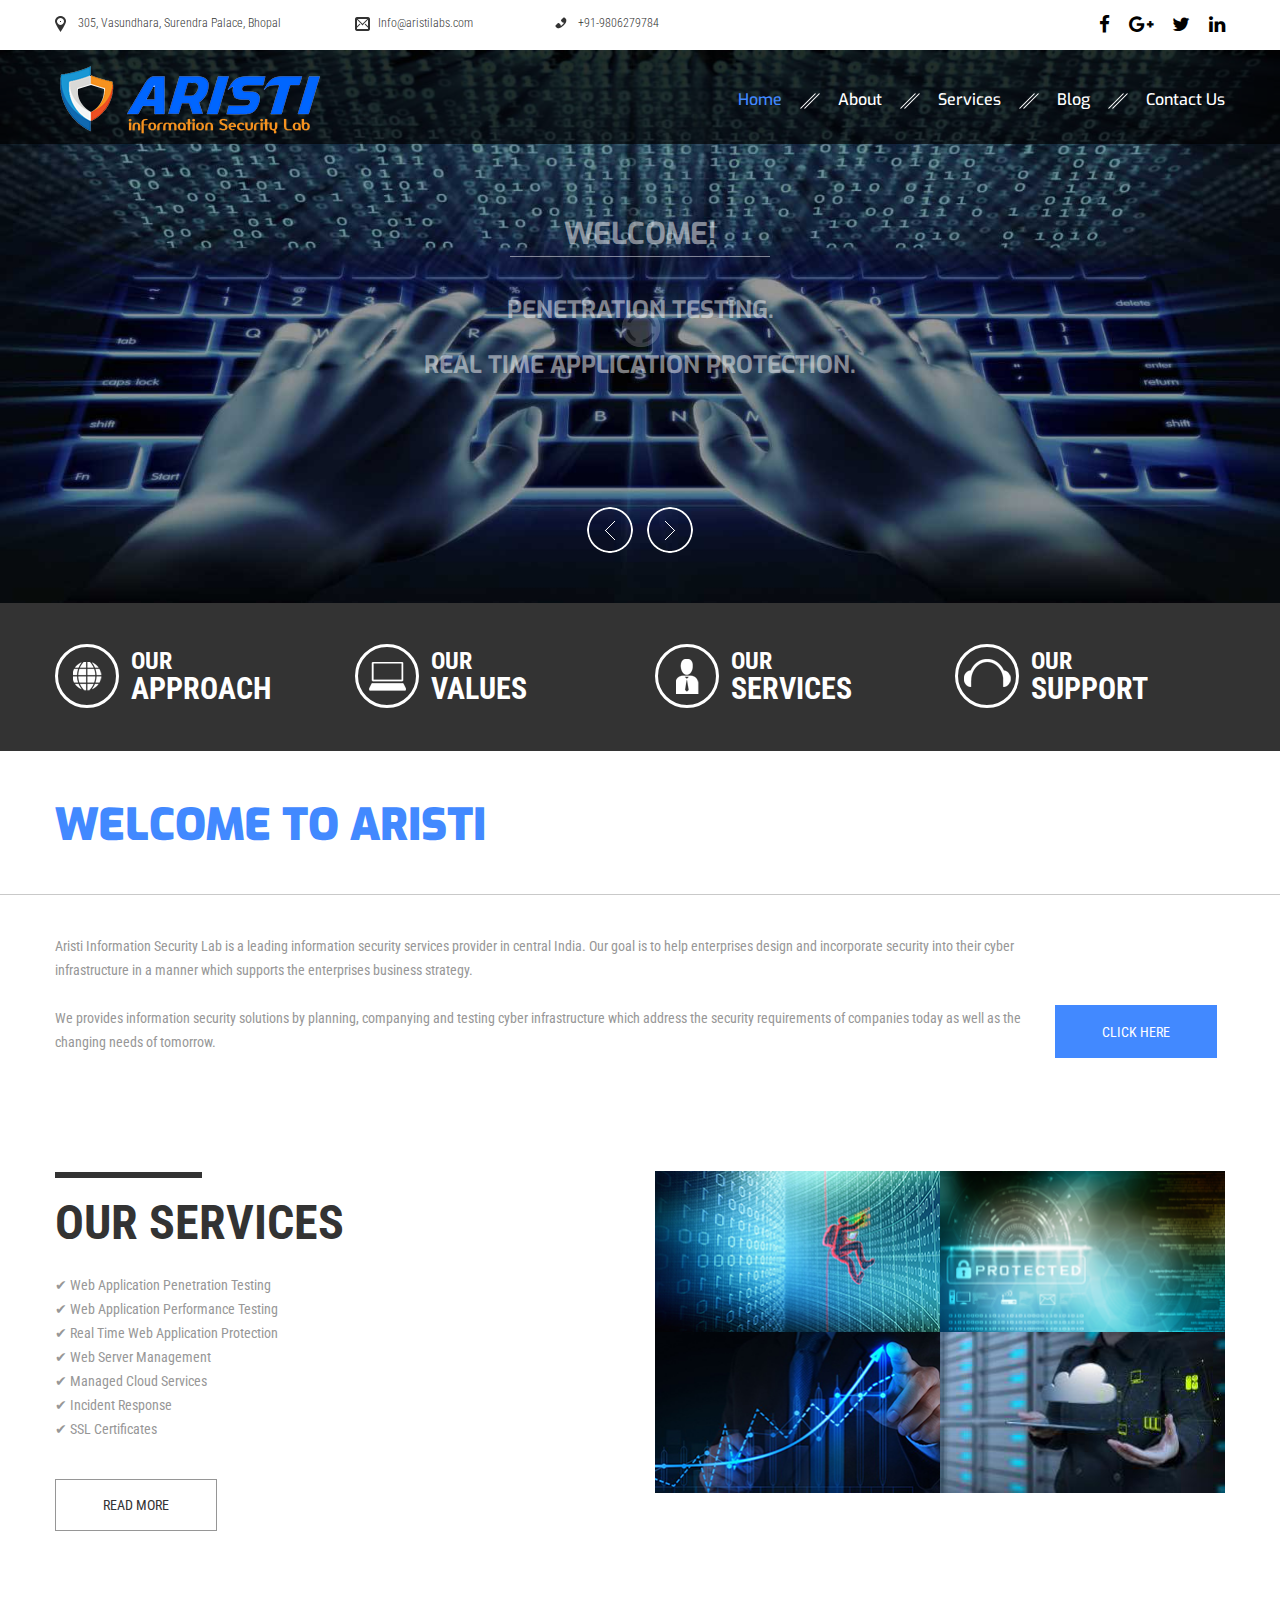
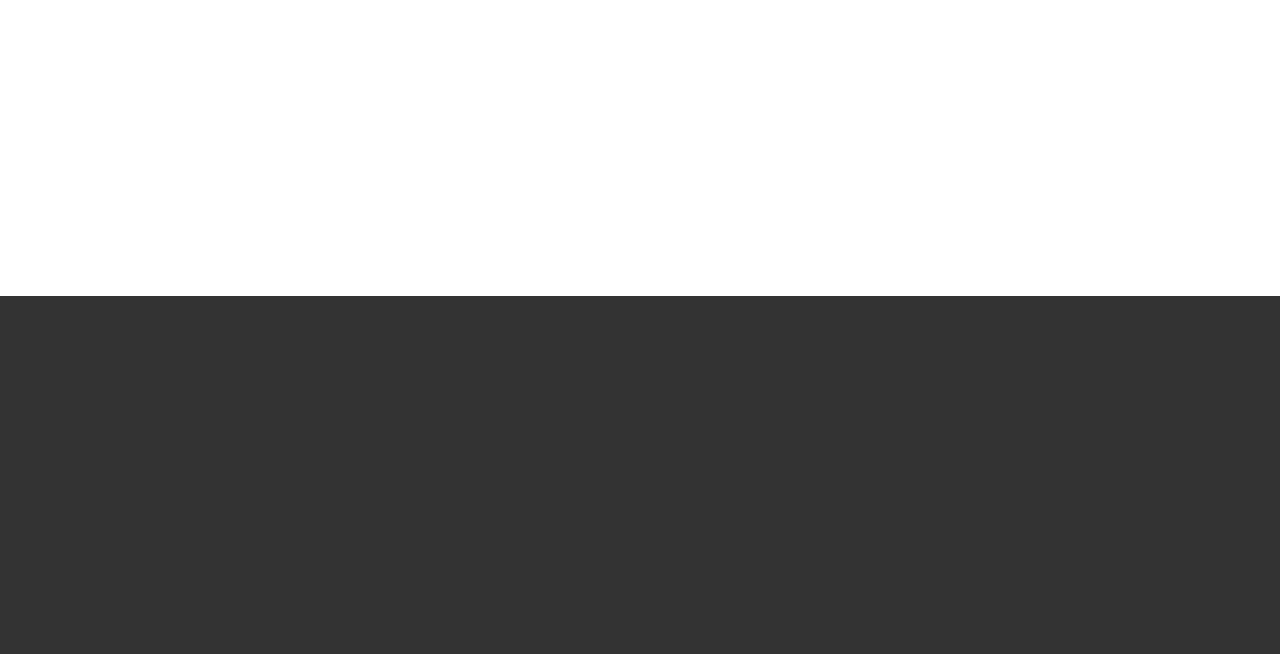
==== commit 15d2e0dc: "Initial commit" ====
--- a/index.html
+++ b/index.html
@@ -110,7 +110,7 @@
 
 </li>
 <!--<li><a href="index-3.html">Projects</a></li>-->
-<li><a href="https://blog.aristilabs.com" target="_blank">Blog</a></li>
+<li><a href="http://blog.aristilabs.com" target="_blank">Blog</a></li>
 <li><a href="Contact-Us.html">Contact Us</a></li>
 </ul>
 <div class="clearfix"></div>
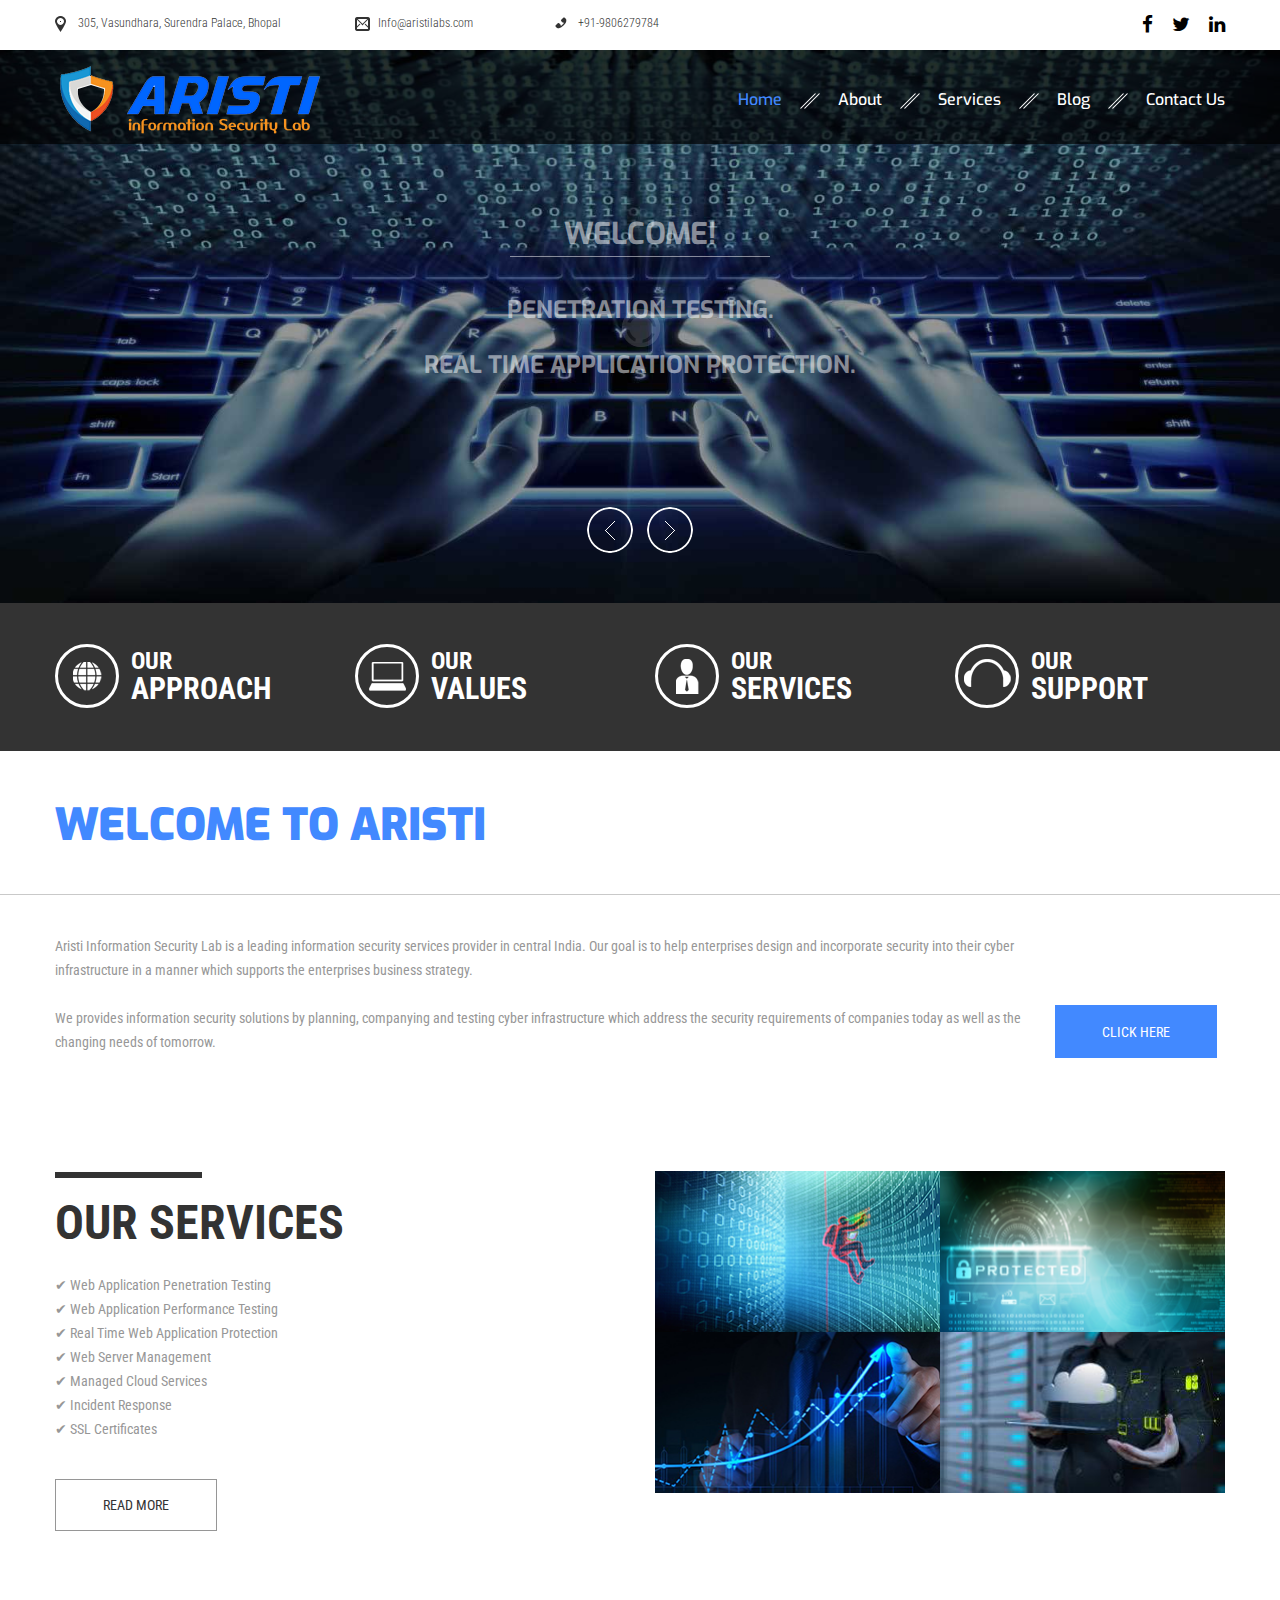
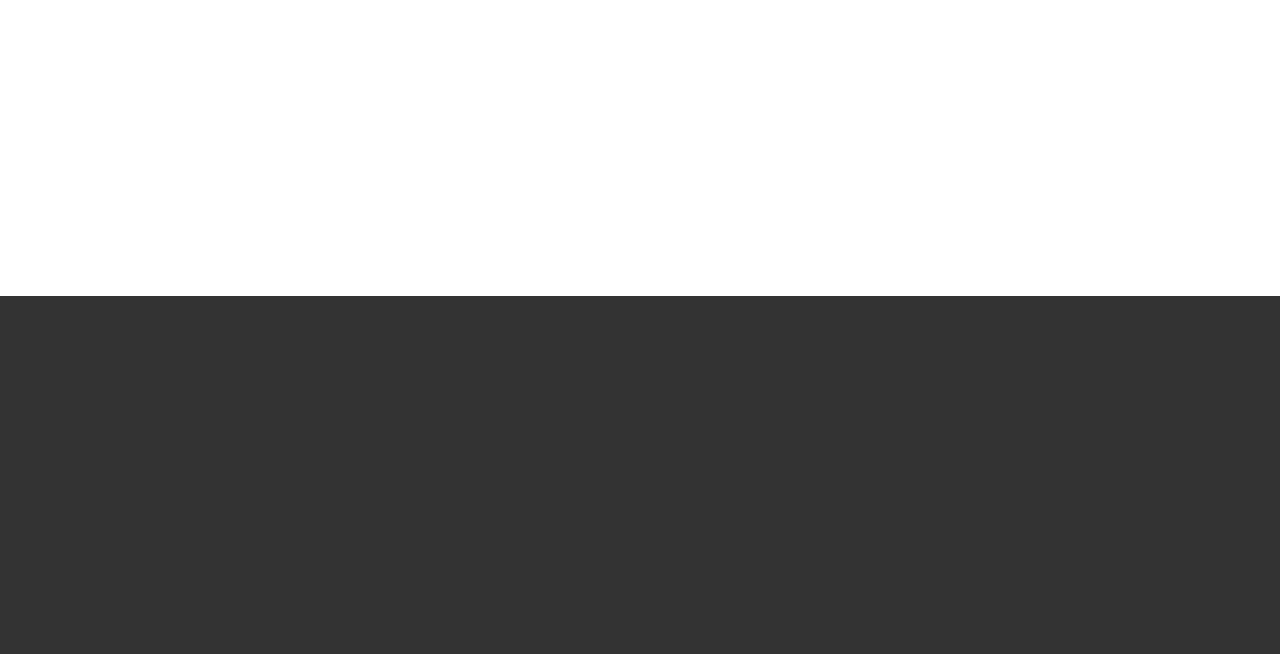
==== commit c7c4afe4: "Initial commit" ====
--- a/index.html
+++ b/index.html
@@ -73,7 +73,7 @@
 <div class="grid_5">
 <ul class="socials1">
 <li><a href="https://www.facebook.com/aristilabs" target="_blank"><i class="fa fa-facebook"></i></a></li>
-<li><a href="#"><i class="fa fa-google-plus" target="_blank"></i></a></li>
+
 <li><a href="https://www.twitter.com/aristilabs" target="_blank"><i class="fa fa-twitter"></i></a></li>
 <!--/*<li><a href="#"><i class="fa fa-pinterest"></i></a></li>*/-->
 <li><a href="https://www.linkedin.com/company/aristi-labs" target="_blank"><i class="fa fa-linkedin"></i></a></li>
@@ -405,14 +405,14 @@
 <ul class="socials1">
 
 <li><a href="https://www.facebook.com/aristilabs" target="_blank"><i class="fa fa-facebook"></i></a></li>
-<li><a href="#"><i class="fa fa-google-plus"></i></a></li>
+
 <li><a href="https://www.twitter.com/aristilabs" target="_blank"><i class="fa fa-twitter"></i></a></li>
 <!--/*<li><a href="#"><i class="fa fa-pinterest"></i></a></li>*/-->
 <li><a href="https://www.linkedin.com/company/aristi-labs" target="_blank"><i class="fa fa-linkedin"></i></a></li>
 
 </ul>
 <div class="privacy-block">
-&copy; <span id="copyright-year"></span> <a href="Privacy-policy.html">Privacy policy</a>
+&copy; <span id="copyright-year"></span> Aristi Labs</a>
  
 </div>
 </div>
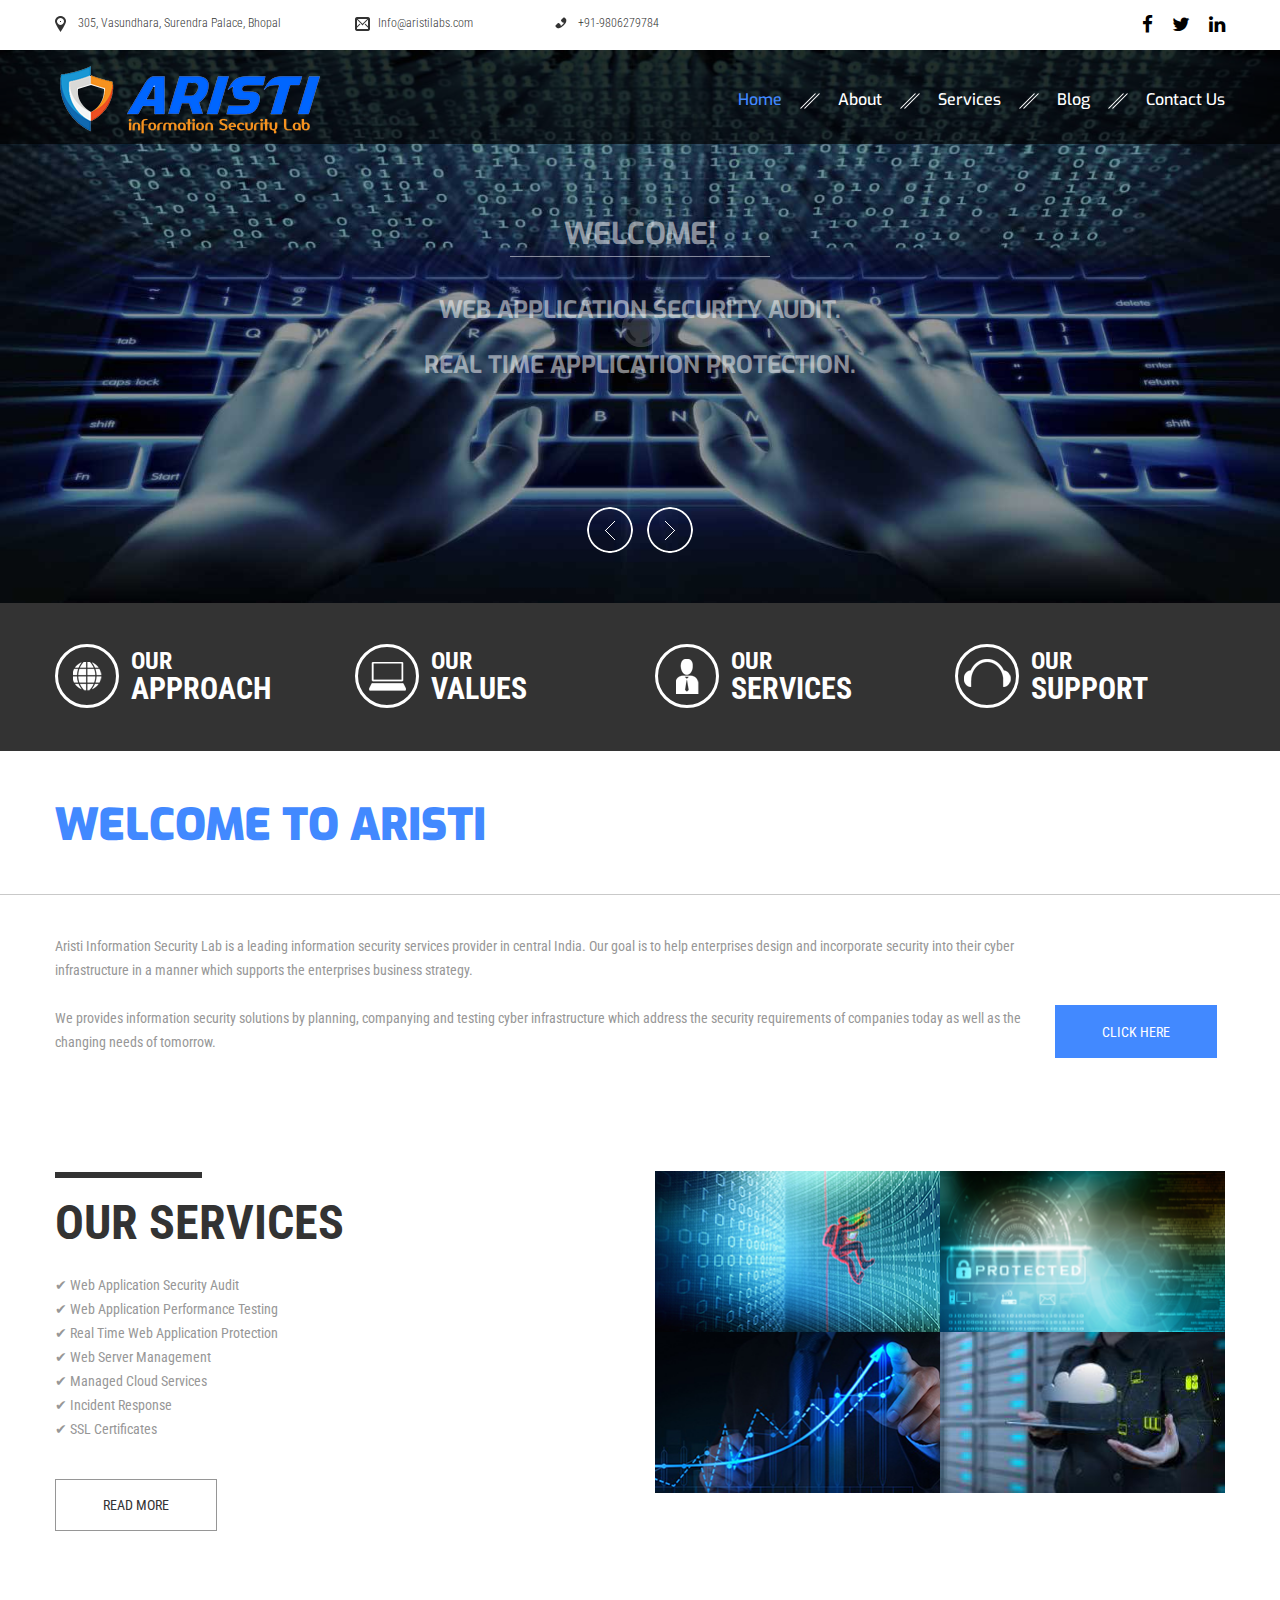
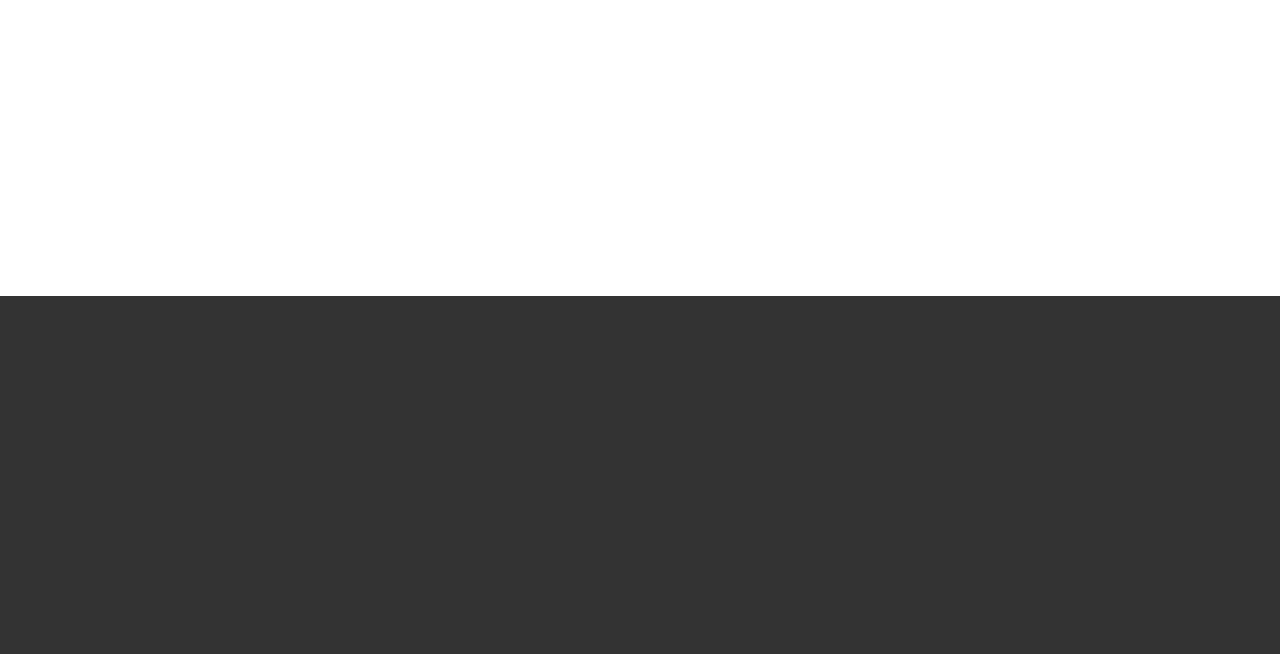
==== commit c1007544: "Initial commit" ====
--- a/index.html
+++ b/index.html
@@ -131,7 +131,7 @@
 <div class="row">
 <div class="grid_8 preffix_2">
 <span class="pre-header">Welcome!</span>
-<h6 style="font-size:24px">Penetration Testing.<br>Real Time Application Protection.<br></h6>
+<h6 style="font-size:24px">Web Application Security Audit.<br>Real Time Application Protection.<br></h6>
 </div>
 </div>
 </div>
@@ -143,7 +143,7 @@
 <div class="row">
 <div class="grid_8 preffix_2">
 <span class="pre-header">Welcome!</span>
-<h6 style="font-size:24px">Incident Response.<br>Web Server Management</h6>
+<h6 style="font-size:24px">Web Performance Test.<br>Web Server Management</h6>
 </div>
 </div>
 </div>
@@ -155,7 +155,7 @@
 <div class="row">
 <div class="grid_8 preffix_2">
 <span class="pre-header">Welcome!</span>
-<h6 style="font-size:24px">SSL Certificates <br/>Web Performance Test</h6>
+<h6 style="font-size:24px">SSL Certificates <br/>Incident Response</h6>
 </div>
 </div>
 </div>
@@ -259,7 +259,7 @@
 
 
 <ui>
-<li style="display:block"> ✔ Web Application Penetration Testing</li>
+<li style="display:block"> ✔ Web Application Security Audit</li>
 <li style="display:block"> ✔ Web Application Performance Testing</li>
 <li style="display:block"> ✔ Real Time Web Application Protection</li>
 <li style="display:block"> ✔ Web Server Management</li>
@@ -276,7 +276,7 @@
 <a href="gallery1.html">
 <img src="Images/page1_img5.png" alt=""/>
 <div class="hover">
-<span class="slogan">Penetration <br>Testing</span>
+<span class="slogan">Security <br>Audit</span>
 </div>
 </a>
 </div>
@@ -381,7 +381,7 @@
 <span class="h8">Services</span>
 <ul class="list2">
 
-<li><a href="Services.html"> Penetration Testing</a></li>
+<li><a href="Services.html"> Web App Security Audit</a></li>
 <li><a href="Services.html"> Web Performance Testing</a></li>
 <li><a href="Services.html"> Real Time Application Protection</a></li>
 <li><a href="Services.html"> Web Server Management</a></li>
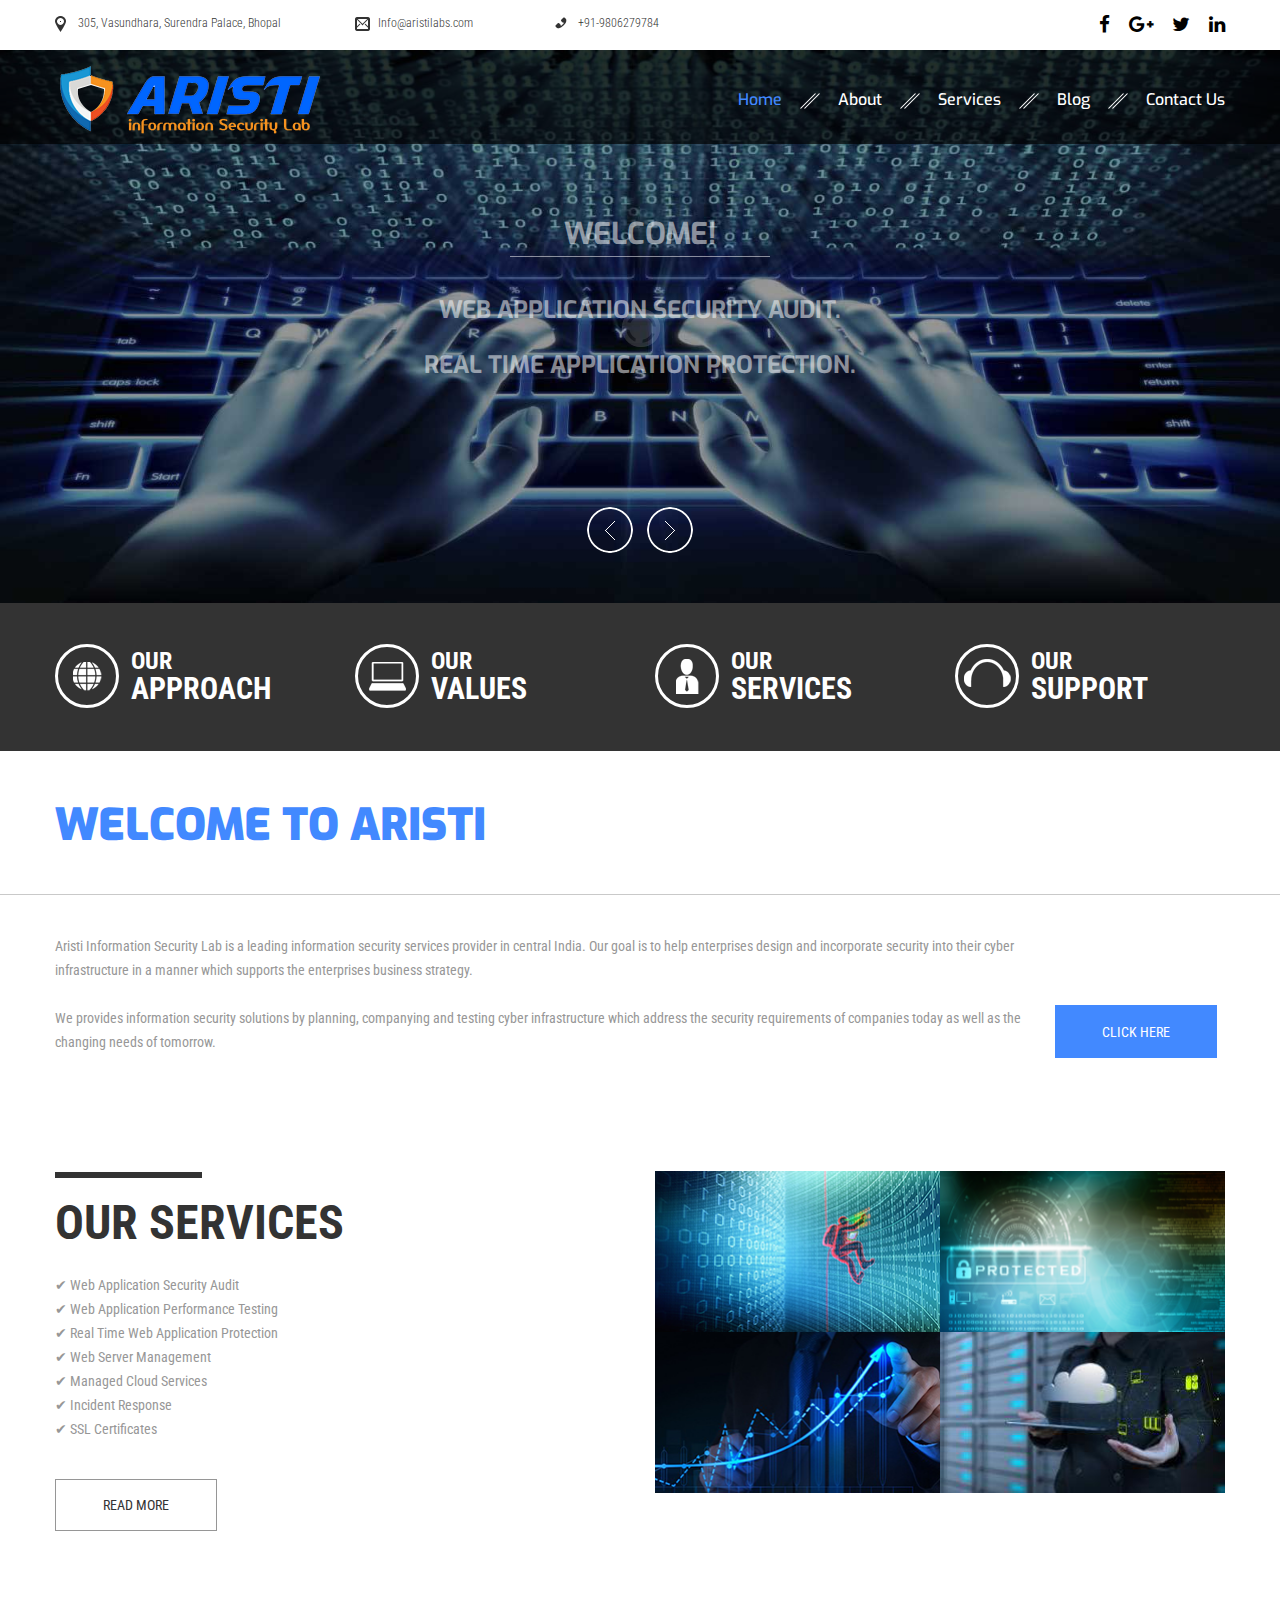
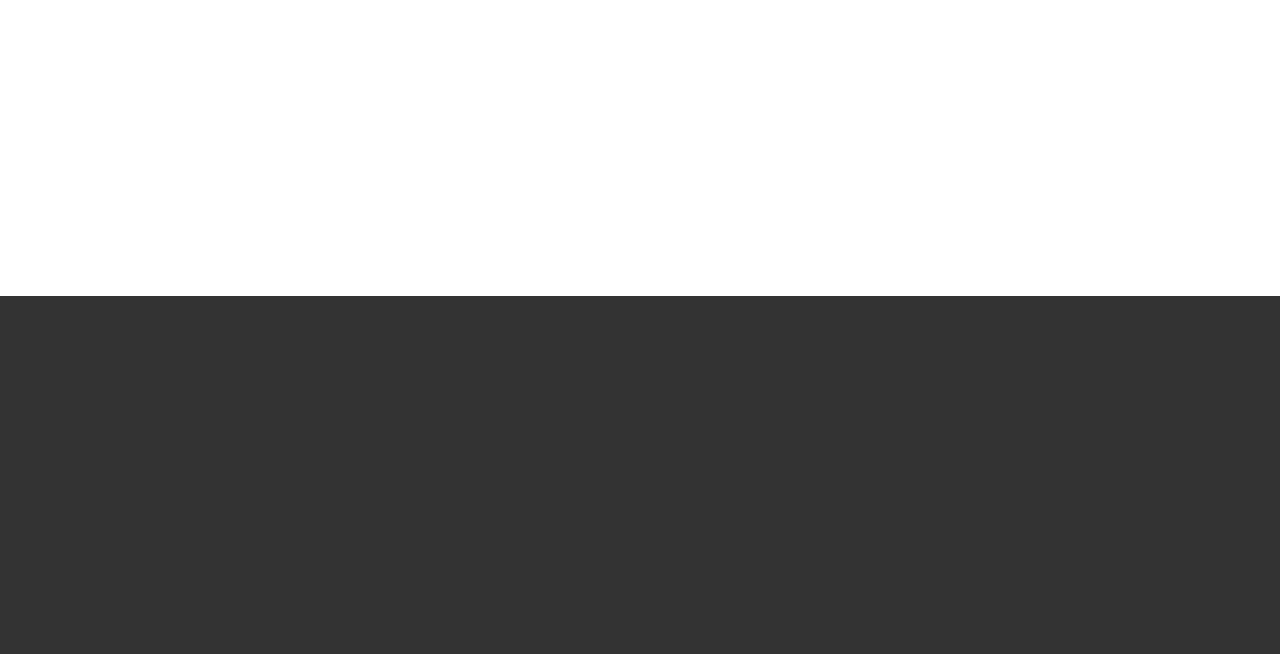
==== commit 2939bb7e: "Initial commit" ====
--- a/index.html
+++ b/index.html
@@ -73,8 +73,8 @@
 <div class="grid_5">
 <ul class="socials1">
 <li><a href="https://www.facebook.com/aristilabs" target="_blank"><i class="fa fa-facebook"></i></a></li>
-
-<li><a href="https://www.twitter.com/aristilabs" target="_blank"><i class="fa fa-twitter"></i></a></li>
+<li><a href="https://plus.google.com/103521950044846081880"><i class="fa fa-google-plus" target="_blank"></i></a></li>
+<li><a href="https://www.twitter.com/Aristi_India" target="_blank"><i class="fa fa-twitter"></i></a></li>
 <!--/*<li><a href="#"><i class="fa fa-pinterest"></i></a></li>*/-->
 <li><a href="https://www.linkedin.com/company/aristi-labs" target="_blank"><i class="fa fa-linkedin"></i></a></li>
 </ul>
@@ -405,8 +405,8 @@
 <ul class="socials1">
 
 <li><a href="https://www.facebook.com/aristilabs" target="_blank"><i class="fa fa-facebook"></i></a></li>
-
-<li><a href="https://www.twitter.com/aristilabs" target="_blank"><i class="fa fa-twitter"></i></a></li>
+<li><a href="https://plus.google.com/103521950044846081880"><i class="fa fa-google-plus" target="_blank"></i></a></li>
+<li><a href="https://www.twitter.com/Aristi_India" target="_blank"><i class="fa fa-twitter"></i></a></li>
 <!--/*<li><a href="#"><i class="fa fa-pinterest"></i></a></li>*/-->
 <li><a href="https://www.linkedin.com/company/aristi-labs" target="_blank"><i class="fa fa-linkedin"></i></a></li>
 
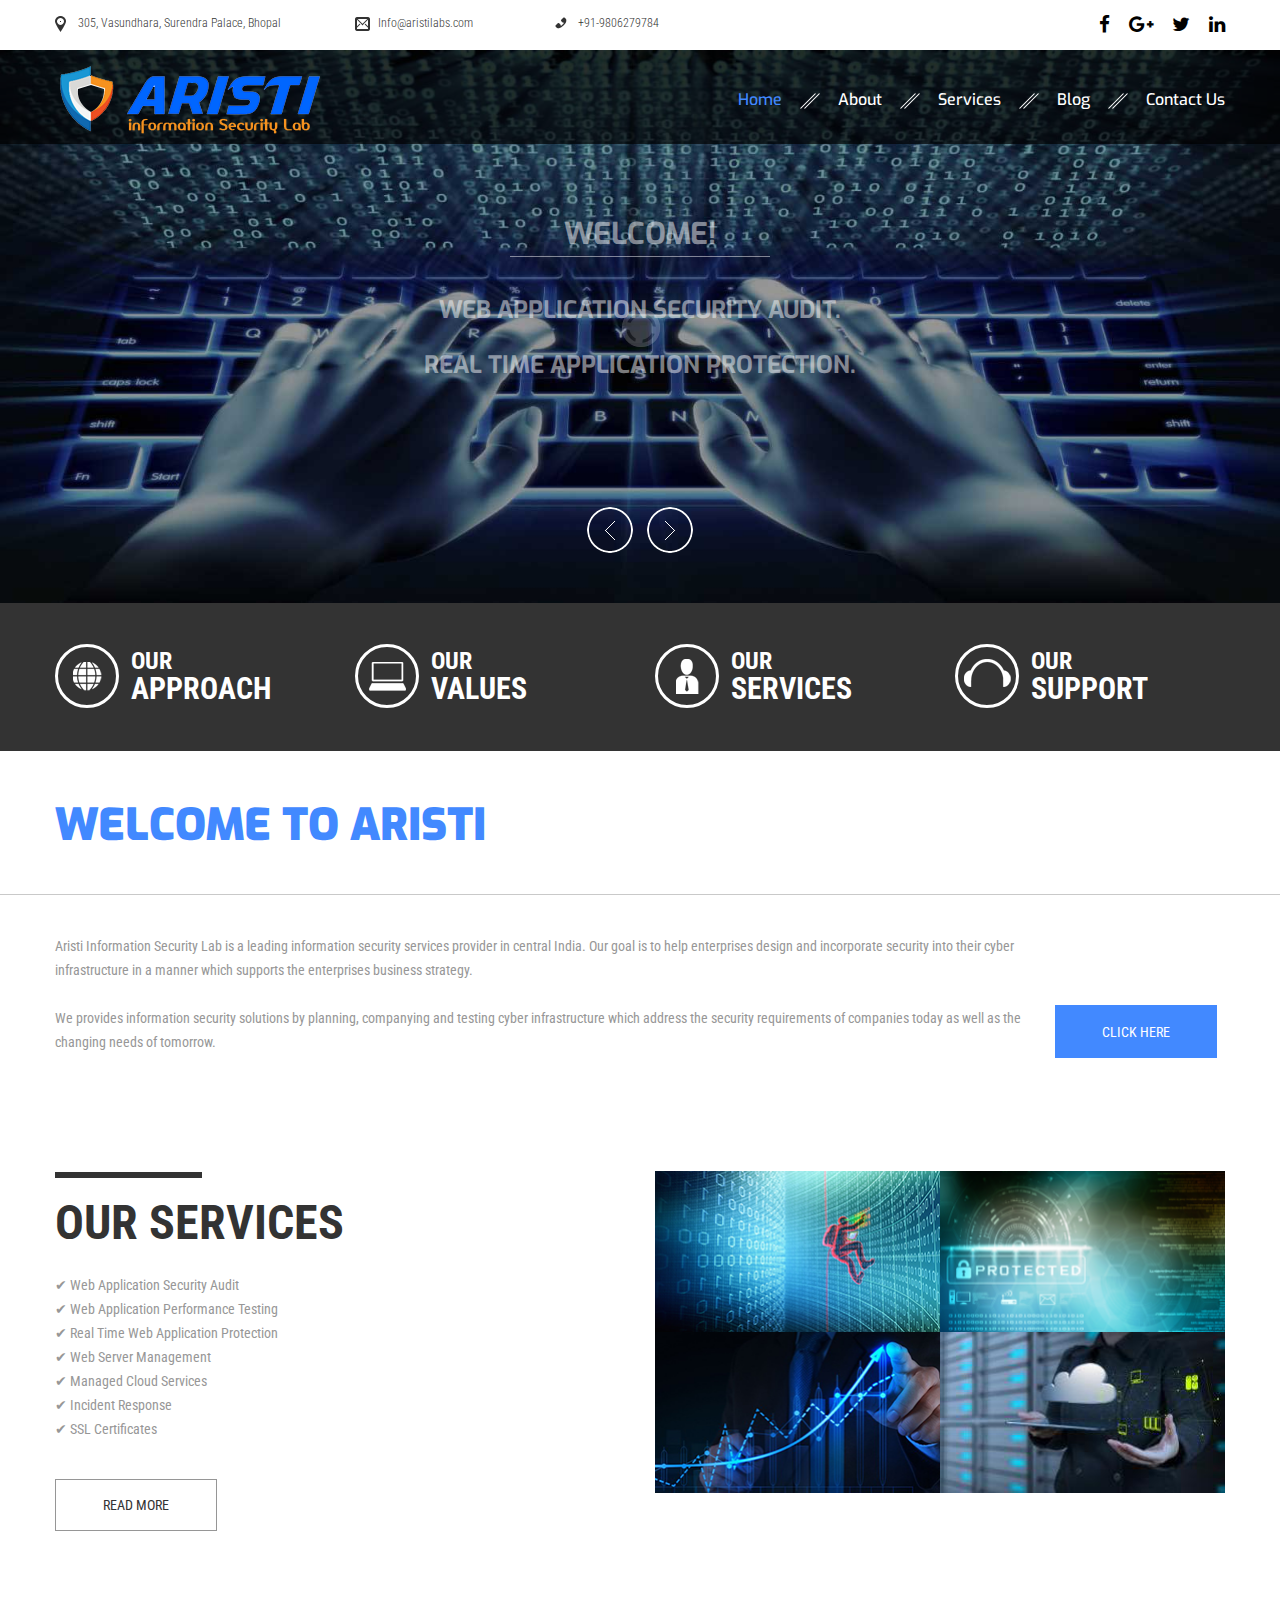
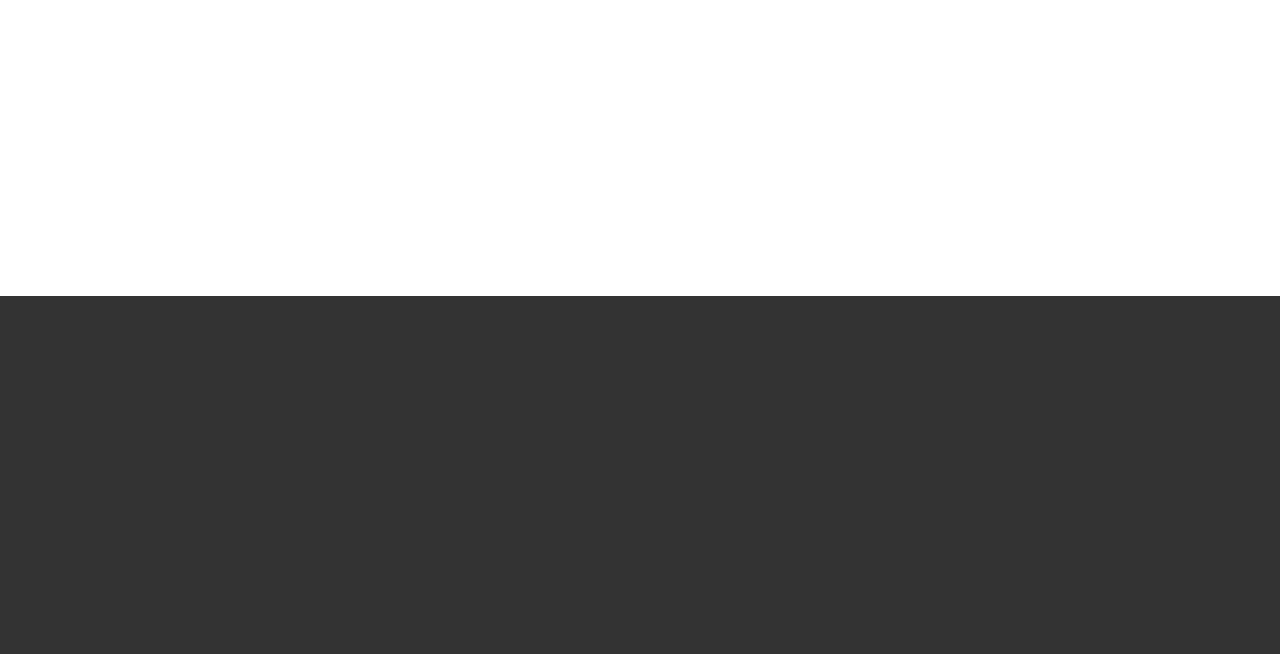
==== commit 6bd7b5b9: "Initial commit" ====
--- a/index.html
+++ b/index.html
@@ -73,7 +73,7 @@
 <div class="grid_5">
 <ul class="socials1">
 <li><a href="https://www.facebook.com/aristilabs" target="_blank"><i class="fa fa-facebook"></i></a></li>
-<li><a href="https://plus.google.com/103521950044846081880"><i class="fa fa-google-plus" target="_blank"></i></a></li>
+<li><a href="https://plus.google.com/103521950044846081880" target="_blank"><i class="fa fa-google-plus" target="_blank"></i></a></li>
 <li><a href="https://www.twitter.com/Aristi_India" target="_blank"><i class="fa fa-twitter"></i></a></li>
 <!--/*<li><a href="#"><i class="fa fa-pinterest"></i></a></li>*/-->
 <li><a href="https://www.linkedin.com/company/aristi-labs" target="_blank"><i class="fa fa-linkedin"></i></a></li>
@@ -405,7 +405,7 @@
 <ul class="socials1">
 
 <li><a href="https://www.facebook.com/aristilabs" target="_blank"><i class="fa fa-facebook"></i></a></li>
-<li><a href="https://plus.google.com/103521950044846081880"><i class="fa fa-google-plus" target="_blank"></i></a></li>
+<li><a href="https://plus.google.com/103521950044846081880" target="_blank"><i class="fa fa-google-plus" target="_blank"></i></a></li>
 <li><a href="https://www.twitter.com/Aristi_India" target="_blank"><i class="fa fa-twitter"></i></a></li>
 <!--/*<li><a href="#"><i class="fa fa-pinterest"></i></a></li>*/-->
 <li><a href="https://www.linkedin.com/company/aristi-labs" target="_blank"><i class="fa fa-linkedin"></i></a></li>
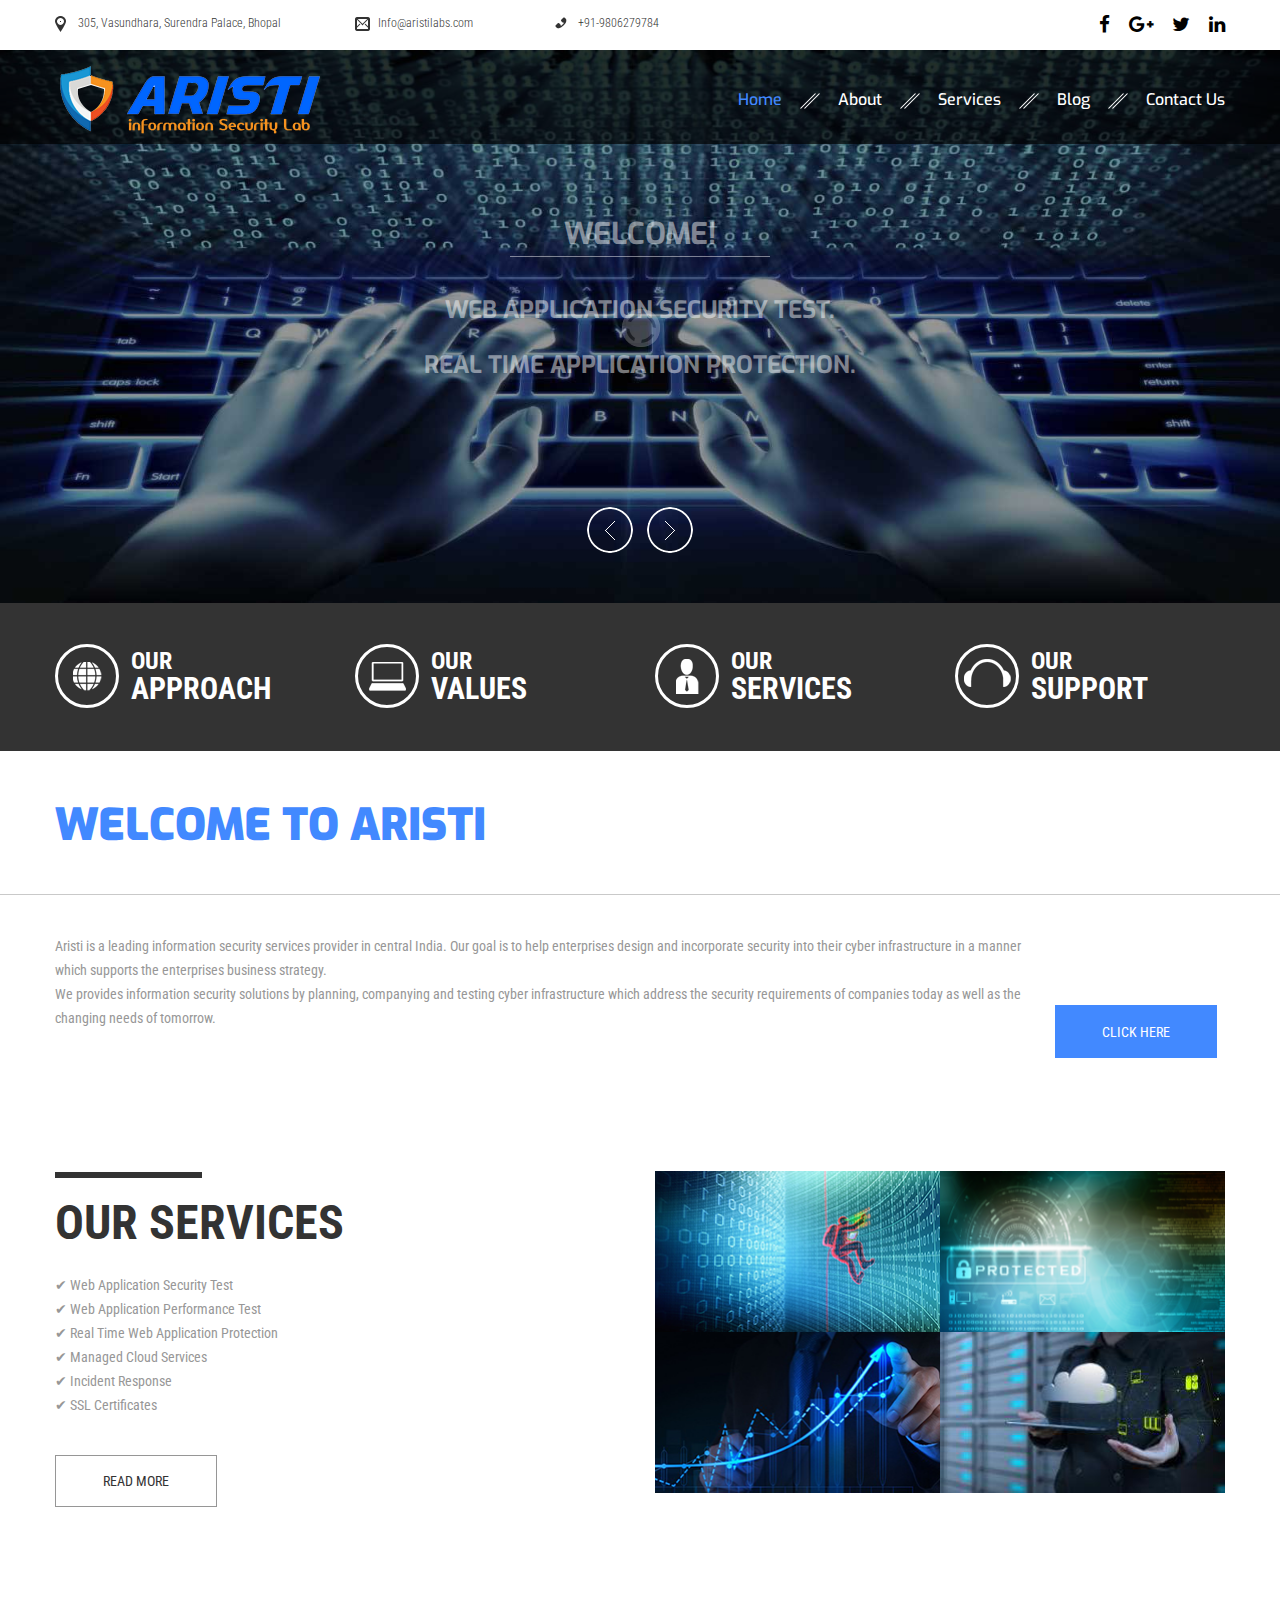
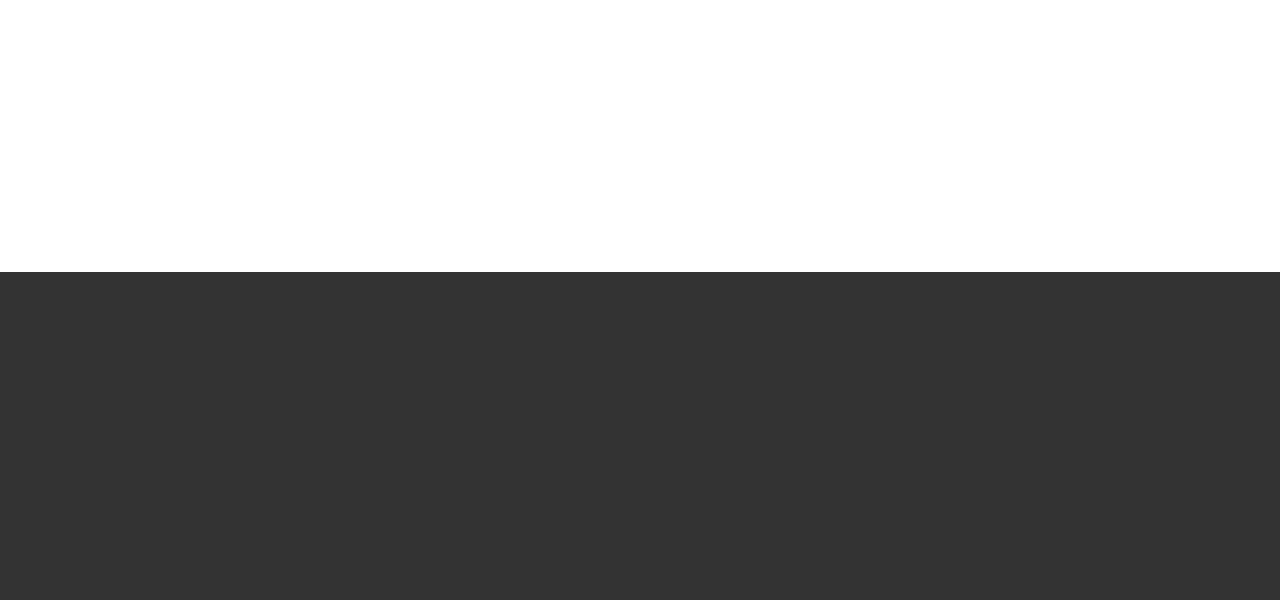
==== commit b364619d: "Initial commit" ====
--- a/index.html
+++ b/index.html
@@ -2,7 +2,7 @@
 <!DOCTYPE html>
 <html lang="en">
 <head>
-<title>Welcome to Aristi Labs</title>
+<title>Welcome to Aristi</title>
 <meta charset="utf-8">
 <meta name="format-detection" content="telephone=no"/>
 
@@ -131,7 +131,7 @@
 <div class="row">
 <div class="grid_8 preffix_2">
 <span class="pre-header">Welcome!</span>
-<h6 style="font-size:24px">Web Application Security Audit.<br>Real Time Application Protection.<br></h6>
+<h6 style="font-size:24px">Web Application Security Test.<br>Real Time Application Protection.<br></h6>
 </div>
 </div>
 </div>
@@ -143,7 +143,7 @@
 <div class="row">
 <div class="grid_8 preffix_2">
 <span class="pre-header">Welcome!</span>
-<h6 style="font-size:24px">Web Performance Test.<br>Web Server Management</h6>
+<h6 style="font-size:24px">Web Performance Test.<br>Managed Cloud Services</h6>
 </div>
 </div>
 </div>
@@ -239,12 +239,12 @@
 <div class="grid_10">
 <!--<h2>Welcom To Aristi </h2>
 <h3><a href="#">Information Security Lab</a></h3>-->
-<p>Aristi Information Security Lab is a leading information security services provider in central India. Our goal is to help enterprises design and incorporate security into their cyber infrastructure in a manner which supports the enterprises business strategy.
-
-<br/><br/> We provides information security solutions by planning, companying and testing cyber infrastructure which address the security requirements of companies today as well as the changing needs of tomorrow.</p>
+<p>Aristi is a leading information security services provider in central India. Our goal is to help enterprises design and incorporate security into their cyber infrastructure in a manner which supports the enterprises business strategy.
+
+<br/>We provides information security solutions by planning, companying and testing cyber infrastructure which address the security requirements of companies today as well as the changing needs of tomorrow.</p>
 </div>
 <div class="grid_2">
-<a class="btn-big" href="#">Click here</a>
+<a class="btn-big" href="About-Us.html">Click here</a>
 </div>
 </div>
 </div>
@@ -259,10 +259,10 @@
 
 
 <ui>
-<li style="display:block"> ✔ Web Application Security Audit</li>
-<li style="display:block"> ✔ Web Application Performance Testing</li>
+<li style="display:block"> ✔ Web Application Security Test</li>
+<li style="display:block"> ✔ Web Application Performance Test</li>
 <li style="display:block"> ✔ Real Time Web Application Protection</li>
-<li style="display:block"> ✔ Web Server Management</li>
+
 <li style="display:block"> ✔ Managed Cloud Services</li>
 <li style="display:block"> ✔ Incident Response</li>
 <li style="display:block"> ✔ SSL Certificates</li>
@@ -276,7 +276,7 @@
 <a href="gallery1.html">
 <img src="Images/page1_img5.png" alt=""/>
 <div class="hover">
-<span class="slogan">Security <br>Audit</span>
+<span class="slogan">Penetration<br>Test</span>
 </div>
 </a>
 </div>
@@ -284,7 +284,7 @@
 <a href="gallery1.html">
 <img src="Images/page1_img6.png" alt=""/>
 <div class="hover">
-<span class="slogan">website<br>protection</span>
+<span class="slogan">WebApp<br>protection</span>
 </div>
 </a>
 </div>
@@ -292,7 +292,7 @@
 <a href="gallery1.html">
 <img src="Images/page1_img7.png" alt=""/>
 <div class="hover">
-<span class="slogan">Performance <br>Testing</span>
+<span class="slogan">Performance <br>Test</span>
 </div>
 </a>
 </div>
@@ -330,12 +330,12 @@
 <div class="row">
 <div class="grid_6">
 <div class="slogan">
-<span class="header">Interested in our Services</span>
+<span class="header">Get quote</span>
 
 <!--<p>Quis autem vel eum iure reprehenderit qui in ea voluptate velit esse quam nihil molestiae</p>-->
 </div>
 </div>
-<div class="grid_6">
+<div class="grid_5">
 <div class="newsletter-form" id="newsletter-form1">
 
 
@@ -381,10 +381,10 @@
 <span class="h8">Services</span>
 <ul class="list2">
 
-<li><a href="Services.html"> Web App Security Audit</a></li>
-<li><a href="Services.html"> Web Performance Testing</a></li>
+<li><a href="Services.html"> Web App Security Test</a></li>
+<li><a href="Services.html"> Web Performance Test</a></li>
 <li><a href="Services.html"> Real Time Application Protection</a></li>
-<li><a href="Services.html"> Web Server Management</a></li>
+
 <li><a href="Services.html"> Managed Cloud Services</a></li>
 <li><a href="Services.html"> Incident Response</a></li>
 <li><a href="Services.html"> SSL Certificates</a></li>
@@ -412,7 +412,7 @@
 
 </ul>
 <div class="privacy-block">
-&copy; <span id="copyright-year"></span> Aristi Labs</a>
+&copy; <span id="copyright-year"></span> Aristi</a>
  
 </div>
 </div>
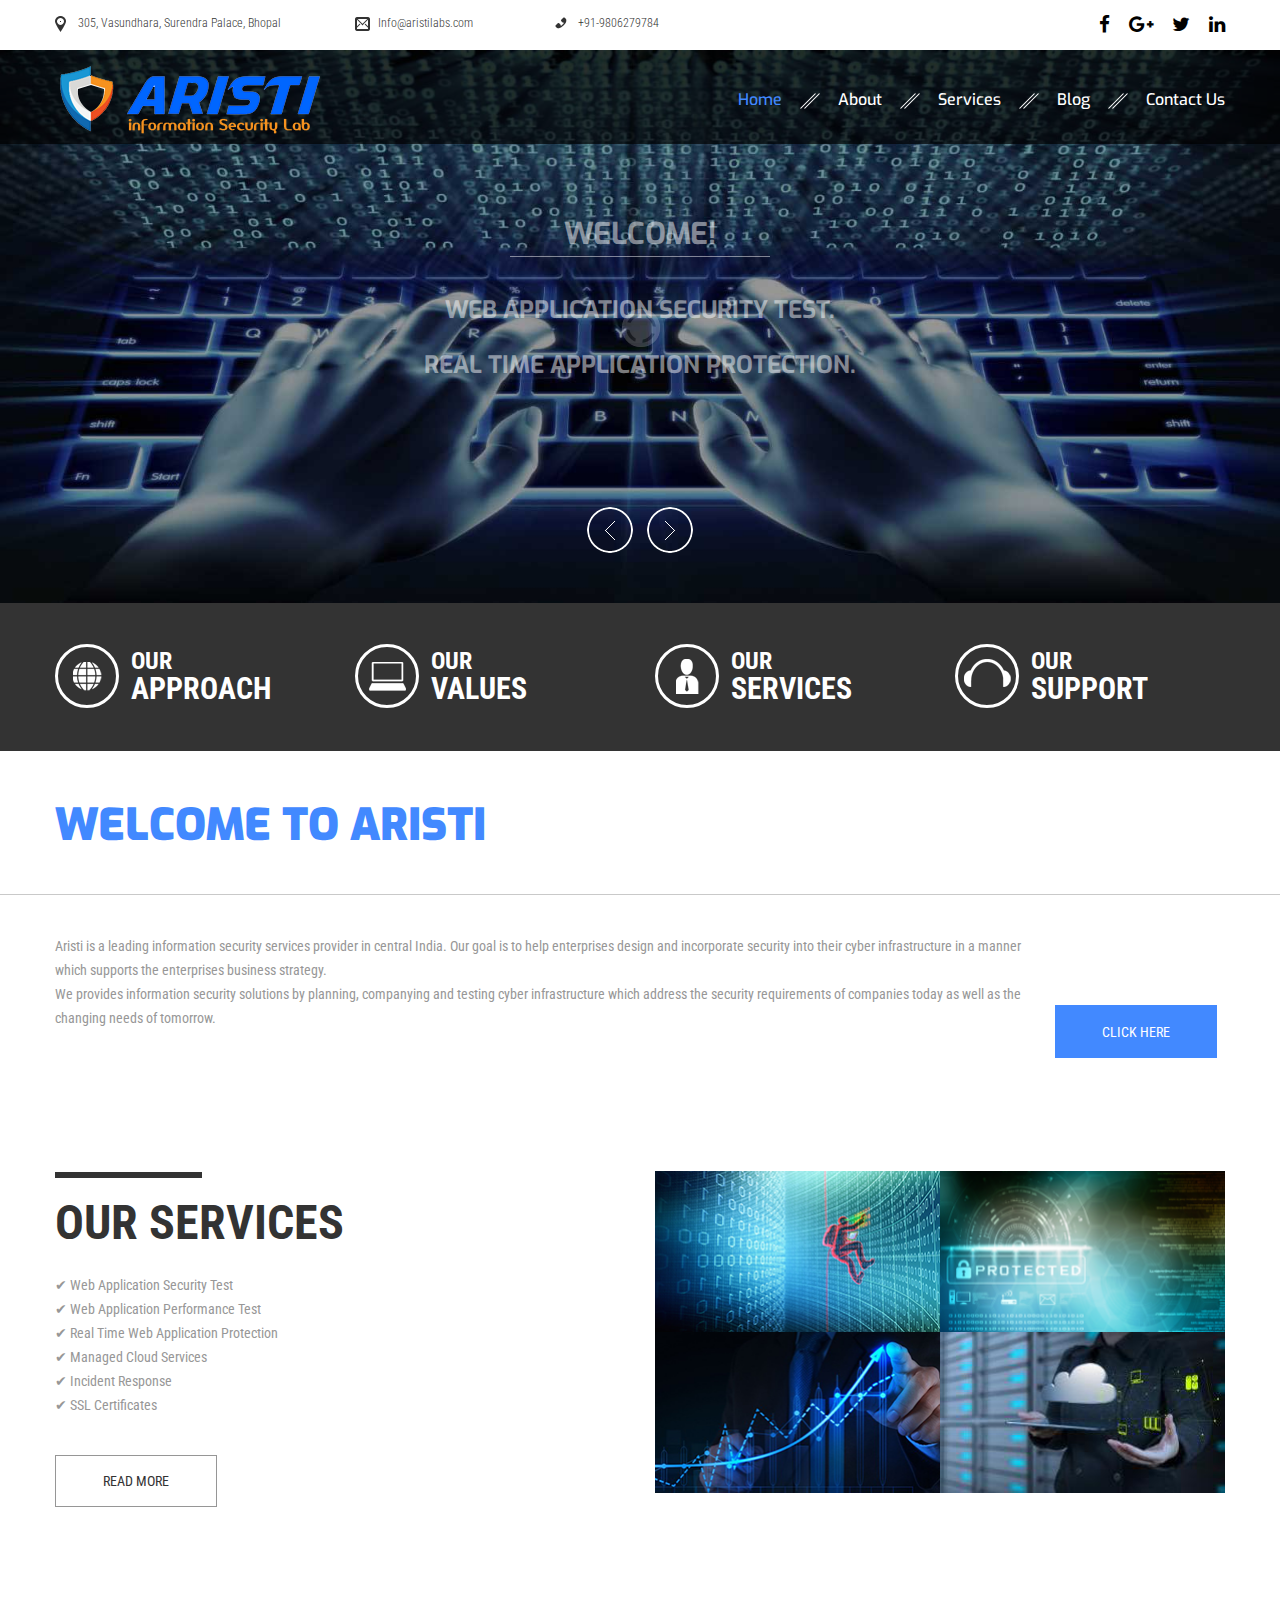
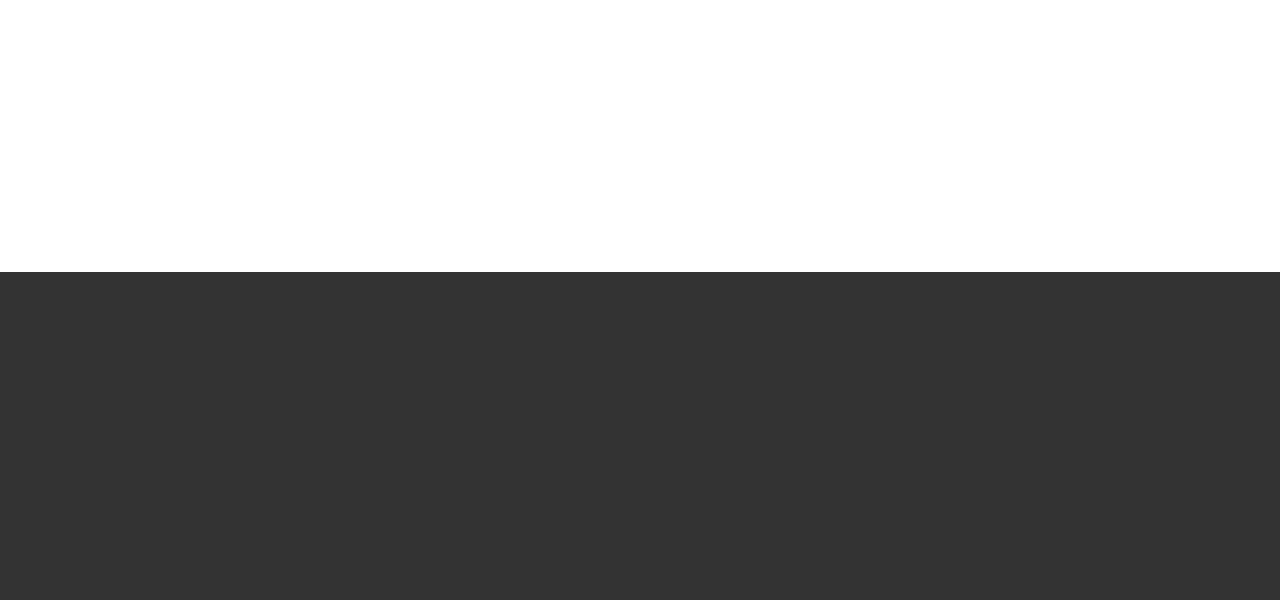
==== commit 57236c24: "Initial commit" ====
--- a/index.html
+++ b/index.html
@@ -74,7 +74,7 @@
 <ul class="socials1">
 <li><a href="https://www.facebook.com/aristilabs" target="_blank"><i class="fa fa-facebook"></i></a></li>
 <li><a href="https://plus.google.com/103521950044846081880" target="_blank"><i class="fa fa-google-plus" target="_blank"></i></a></li>
-<li><a href="https://www.twitter.com/Aristi_India" target="_blank"><i class="fa fa-twitter"></i></a></li>
+<li><a href="https://www.twitter.com/aristilabs" target="_blank"><i class="fa fa-twitter"></i></a></li>
 <!--/*<li><a href="#"><i class="fa fa-pinterest"></i></a></li>*/-->
 <li><a href="https://www.linkedin.com/company/aristi-labs" target="_blank"><i class="fa fa-linkedin"></i></a></li>
 </ul>
@@ -406,7 +406,7 @@
 
 <li><a href="https://www.facebook.com/aristilabs" target="_blank"><i class="fa fa-facebook"></i></a></li>
 <li><a href="https://plus.google.com/103521950044846081880" target="_blank"><i class="fa fa-google-plus" target="_blank"></i></a></li>
-<li><a href="https://www.twitter.com/Aristi_India" target="_blank"><i class="fa fa-twitter"></i></a></li>
+<li><a href="https://www.twitter.com/aristilabs" target="_blank"><i class="fa fa-twitter"></i></a></li>
 <!--/*<li><a href="#"><i class="fa fa-pinterest"></i></a></li>*/-->
 <li><a href="https://www.linkedin.com/company/aristi-labs" target="_blank"><i class="fa fa-linkedin"></i></a></li>
 
